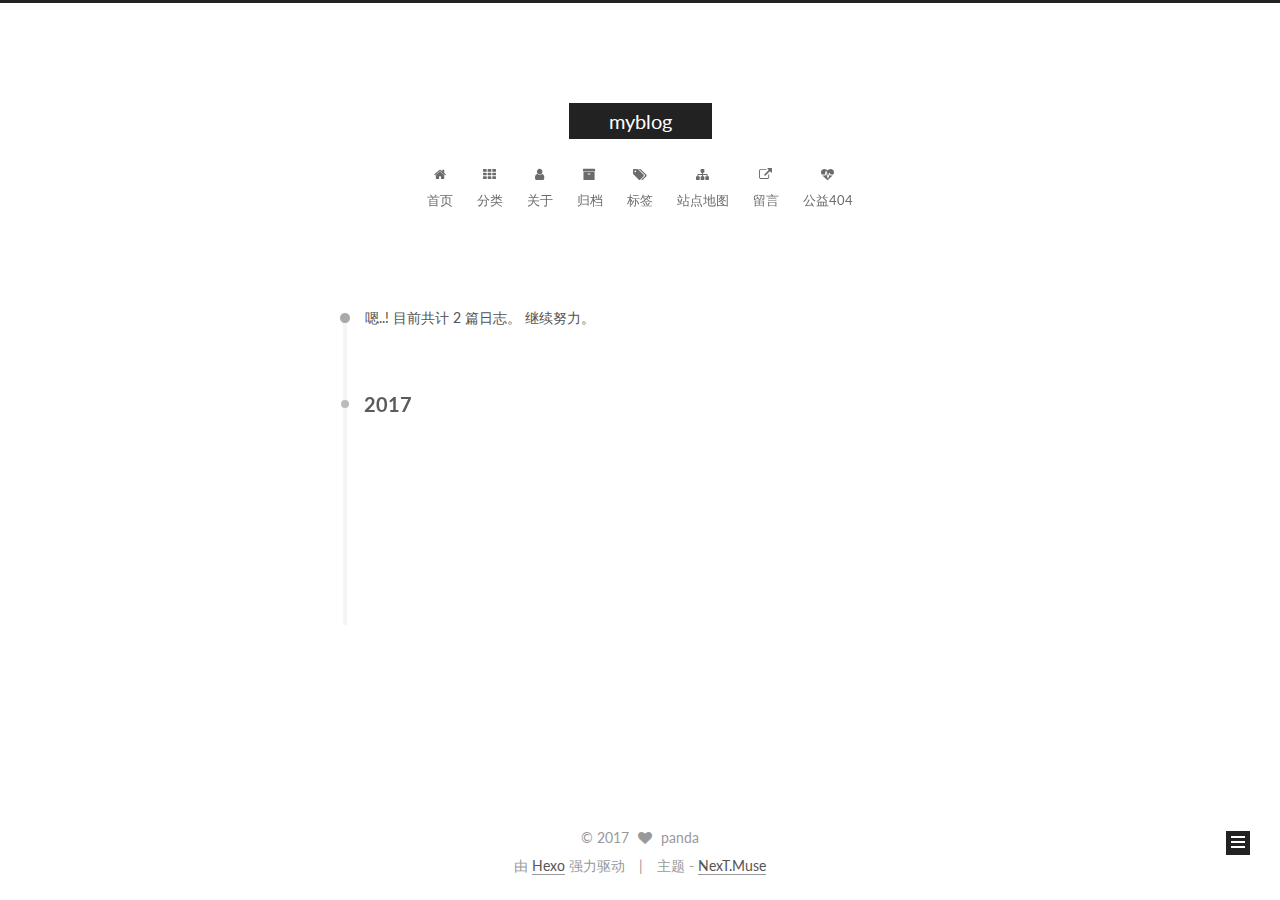
==== archives/index.html @ d26f146b "Site updated: 2017-06-07 15:33:23" ====
<!doctype html>



  


<html class="theme-next muse use-motion" lang="zh-Hans">
<head>
  <meta charset="UTF-8"/>
<meta http-equiv="X-UA-Compatible" content="IE=edge" />
<meta name="viewport" content="width=device-width, initial-scale=1, maximum-scale=1"/>









<meta http-equiv="Cache-Control" content="no-transform" />
<meta http-equiv="Cache-Control" content="no-siteapp" />















  
  
  <link href="/lib/fancybox/source/jquery.fancybox.css?v=2.1.5" rel="stylesheet" type="text/css" />




  
  
  
  

  
    
    
  

  

  

  

  

  
    
    
    <link href="//fonts.googleapis.com/css?family=Lato:300,300italic,400,400italic,700,700italic&subset=latin,latin-ext" rel="stylesheet" type="text/css">
  






<link href="/lib/font-awesome/css/font-awesome.min.css?v=4.6.2" rel="stylesheet" type="text/css" />

<link href="/css/main.css?v=5.1.1" rel="stylesheet" type="text/css" />


  <meta name="keywords" content="Hexo, NexT" />








  <link rel="shortcut icon" type="image/x-icon" href="/favicon.ico?v=5.1.1" />






<meta property="og:type" content="website">
<meta property="og:title" content="myblog">
<meta property="og:url" content="http://yoursite.com/archives/index.html">
<meta property="og:site_name" content="myblog">
<meta name="twitter:card" content="summary">
<meta name="twitter:title" content="myblog">



<script type="text/javascript" id="hexo.configurations">
  var NexT = window.NexT || {};
  var CONFIG = {
    root: '/',
    scheme: 'Muse',
    sidebar: {"position":"left","display":"post","offset":12,"offset_float":0,"b2t":false,"scrollpercent":false},
    fancybox: true,
    motion: true,
    duoshuo: {
      userId: '0',
      author: '博主'
    },
    algolia: {
      applicationID: '',
      apiKey: '',
      indexName: '',
      hits: {"per_page":10},
      labels: {"input_placeholder":"Search for Posts","hits_empty":"We didn't find any results for the search: ${query}","hits_stats":"${hits} results found in ${time} ms"}
    }
  };
</script>



  <link rel="canonical" href="http://yoursite.com/archives/"/>





  <title>归档 | myblog</title>
</head>

<body itemscope itemtype="http://schema.org/WebPage" lang="zh-Hans">

  















  
  
    
  

  <div class="container sidebar-position-left  page-archive  ">
    <div class="headband"></div>

    <header id="header" class="header" itemscope itemtype="http://schema.org/WPHeader">
      <div class="header-inner"><div class="site-brand-wrapper">
  <div class="site-meta ">
    

    <div class="custom-logo-site-title">
      <a href="/"  class="brand" rel="start">
        <span class="logo-line-before"><i></i></span>
        <span class="site-title">myblog</span>
        <span class="logo-line-after"><i></i></span>
      </a>
    </div>
      
        <p class="site-subtitle"></p>
      
  </div>

  <div class="site-nav-toggle">
    <button>
      <span class="btn-bar"></span>
      <span class="btn-bar"></span>
      <span class="btn-bar"></span>
    </button>
  </div>
</div>

<nav class="site-nav">
  

  
    <ul id="menu" class="menu">
      
        
        <li class="menu-item menu-item-home">
          <a href="/" rel="section">
            
              <i class="menu-item-icon fa fa-fw fa-home"></i> <br />
            
            首页
          </a>
        </li>
      
        
        <li class="menu-item menu-item-categories">
          <a href="/categories/" rel="section">
            
              <i class="menu-item-icon fa fa-fw fa-th"></i> <br />
            
            分类
          </a>
        </li>
      
        
        <li class="menu-item menu-item-about">
          <a href="/about/" rel="section">
            
              <i class="menu-item-icon fa fa-fw fa-user"></i> <br />
            
            关于
          </a>
        </li>
      
        
        <li class="menu-item menu-item-archives">
          <a href="/archives/" rel="section">
            
              <i class="menu-item-icon fa fa-fw fa-archive"></i> <br />
            
            归档
          </a>
        </li>
      
        
        <li class="menu-item menu-item-tags">
          <a href="/tags/" rel="section">
            
              <i class="menu-item-icon fa fa-fw fa-tags"></i> <br />
            
            标签
          </a>
        </li>
      
        
        <li class="menu-item menu-item-sitemap">
          <a href="/sitemap.xml" rel="section">
            
              <i class="menu-item-icon fa fa-fw fa-sitemap"></i> <br />
            
            站点地图
          </a>
        </li>
      
        
        <li class="menu-item menu-item-message">
          <a href="/message" rel="section">
            
              <i class="menu-item-icon fa fa-fw fa-external-link"></i> <br />
            
            留言
          </a>
        </li>
      
        
        <li class="menu-item menu-item-commonweal">
          <a href="/404.html" rel="section">
            
              <i class="menu-item-icon fa fa-fw fa-heartbeat"></i> <br />
            
            公益404
          </a>
        </li>
      

      
    </ul>
  

  
</nav>



 </div>
    </header>

    <main id="main" class="main">
      <div class="main-inner">
        <div class="content-wrap">
          <div id="content" class="content">
            

  <section id="posts" class="posts-collapse">
    <span class="archive-move-on"></span>

    <span class="archive-page-counter">
      
      
      
        
      
      嗯..! 目前共计 2 篇日志。 继续努力。
    </span>

    

      
      
      

      
        
        <div class="collection-title">
          <h2 class="archive-year motion-element" id="archive-year-2017">2017</h2>
        </div>
      
      

      

  <article class="post post-type-normal" itemscope itemtype="http://schema.org/Article">
    <header class="post-header">

      <h2 class="post-title">
        
            <a class="post-title-link" href="/2017/06/07/my-first/" itemprop="url">
              
                <span itemprop="name">my first</span>
              
            </a>
        
      </h2>

      <div class="post-meta">
        <time class="post-time" itemprop="dateCreated"
              datetime="2017-06-07T13:43:27+08:00"
              content="2017-06-07" >
          06-07
        </time>
      </div>

    </header>
  </article>



    

      
      
      

      
      

      

  <article class="post post-type-normal" itemscope itemtype="http://schema.org/Article">
    <header class="post-header">

      <h2 class="post-title">
        
            <a class="post-title-link" href="/2017/06/07/hello-world/" itemprop="url">
              
                <span itemprop="name">Hello World</span>
              
            </a>
        
      </h2>

      <div class="post-meta">
        <time class="post-time" itemprop="dateCreated"
              datetime="2017-06-07T11:13:51+08:00"
              content="2017-06-07" >
          06-07
        </time>
      </div>

    </header>
  </article>



    

  </section>

  



          </div>
          


          

        </div>
        
          
  
  <div class="sidebar-toggle">
    <div class="sidebar-toggle-line-wrap">
      <span class="sidebar-toggle-line sidebar-toggle-line-first"></span>
      <span class="sidebar-toggle-line sidebar-toggle-line-middle"></span>
      <span class="sidebar-toggle-line sidebar-toggle-line-last"></span>
    </div>
  </div>

  <aside id="sidebar" class="sidebar">
    <div class="sidebar-inner">

      

      

      <section class="site-overview sidebar-panel sidebar-panel-active">
        <div class="site-author motion-element" itemprop="author" itemscope itemtype="http://schema.org/Person">
          <img class="site-author-image" itemprop="image"
               src="/images/24774436.jpg"
               alt="panda" />
          <p class="site-author-name" itemprop="name">panda</p>
           
              <p class="site-description motion-element" itemprop="description"></p>
          
        </div>
        <nav class="site-state motion-element">

          
            <div class="site-state-item site-state-posts">
              <a href="/archives/">
                <span class="site-state-item-count">2</span>
                <span class="site-state-item-name">日志</span>
              </a>
            </div>
          

          
            
            
            <div class="site-state-item site-state-categories">
              <a href="/categories/index.html">
                <span class="site-state-item-count">1</span>
                <span class="site-state-item-name">分类</span>
              </a>
            </div>
          

          
            
            
            <div class="site-state-item site-state-tags">
              <a href="/tags/index.html">
                <span class="site-state-item-count">3</span>
                <span class="site-state-item-name">标签</span>
              </a>
            </div>
          

        </nav>

        

        <div class="links-of-author motion-element">
          
            
              <span class="links-of-author-item">
                <a href="https://github.com/p354139076" target="_blank" title="GitHub">
                  
                    <i class="fa fa-fw fa-github"></i>
                  
                  GitHub
                </a>
              </span>
            
          
        </div>

        
        

        
        
          <div class="links-of-blogroll motion-element links-of-blogroll-inline">
            <div class="links-of-blogroll-title">
              <i class="fa  fa-fw fa-globe"></i>
              友情链接
            </div>
            <ul class="links-of-blogroll-list">
              
                <li class="links-of-blogroll-item">
                  <a href="https://www.baidu.com/" title="baidu" target="_blank">baidu</a>
                </li>
              
            </ul>
          </div>
        

        


      </section>

      

      

    </div>
  </aside>


        
      </div>
    </main>

    <footer id="footer" class="footer">
      <div class="footer-inner">
        <div class="copyright" >
  
  &copy; 
  <span itemprop="copyrightYear">2017</span>
  <span class="with-love">
    <i class="fa fa-heart"></i>
  </span>
  <span class="author" itemprop="copyrightHolder">panda</span>
</div>


<div class="powered-by">
  由 <a class="theme-link" href="https://hexo.io">Hexo</a> 强力驱动
</div>

<div class="theme-info">
  主题 -
  <a class="theme-link" href="https://github.com/iissnan/hexo-theme-next">
    NexT.Muse
  </a>
</div>


        

        
      </div>
    </footer>

    
      <div class="back-to-top">
        <i class="fa fa-arrow-up"></i>
        
      </div>
    

  </div>

  

<script type="text/javascript">
  if (Object.prototype.toString.call(window.Promise) !== '[object Function]') {
    window.Promise = null;
  }
</script>









  












  
  <script type="text/javascript" src="/lib/jquery/index.js?v=2.1.3"></script>

  
  <script type="text/javascript" src="/lib/fastclick/lib/fastclick.min.js?v=1.0.6"></script>

  
  <script type="text/javascript" src="/lib/jquery_lazyload/jquery.lazyload.js?v=1.9.7"></script>

  
  <script type="text/javascript" src="/lib/velocity/velocity.min.js?v=1.2.1"></script>

  
  <script type="text/javascript" src="/lib/velocity/velocity.ui.min.js?v=1.2.1"></script>

  
  <script type="text/javascript" src="/lib/fancybox/source/jquery.fancybox.pack.js?v=2.1.5"></script>


  


  <script type="text/javascript" src="/js/src/utils.js?v=5.1.1"></script>

  <script type="text/javascript" src="/js/src/motion.js?v=5.1.1"></script>



  
  

  
  
    <script type="text/javascript" id="motion.page.archive">
      $('.archive-year').velocity('transition.slideLeftIn');
    </script>
  


  


  <script type="text/javascript" src="/js/src/bootstrap.js?v=5.1.1"></script>



  


  




	





  





  





  






  





  

  

  

  

  

  

</body>
</html>
---- css/main.css ----
/* normalize.css v3.0.2 | MIT License | git.io/normalize */
html {
  font-family: sans-serif; /* 1 */
  -ms-text-size-adjust: 100%; /* 2 */
  -webkit-text-size-adjust: 100%; /* 2 */
}
body {
  margin: 0;
}
article,
aside,
details,
figcaption,
figure,
footer,
header,
hgroup,
main,
menu,
nav,
section,
summary {
  display: block;
}
audio,
canvas,
progress,
video {
  display: inline-block; /* 1 */
  vertical-align: baseline; /* 2 */
}
audio:not([controls]) {
  display: none;
  height: 0;
}
[hidden],
template {
  display: none;
}
a {
  background-color: transparent;
}
a:active,
a:hover {
  outline: 0;
}
abbr[title] {
  border-bottom: 1px dotted;
}
b,
strong {
  font-weight: bold;
}
dfn {
  font-style: italic;
}
h1 {
  font-size: 2em;
  margin: 0.67em 0;
}
mark {
  background: #ff0;
  color: #000;
}
small {
  font-size: 80%;
}
sub,
sup {
  font-size: 75%;
  line-height: 0;
  position: relative;
  vertical-align: baseline;
}
sup {
  top: -0.5em;
}
sub {
  bottom: -0.25em;
}
img {
  border: 0;
}
svg:not(:root) {
  overflow: hidden;
}
figure {
  margin: 1em 40px;
}
hr {
  -moz-box-sizing: content-box;
  box-sizing: content-box;
  height: 0;
}
pre {
  overflow: auto;
}
code,
kbd,
pre,
samp {
  font-family: monospace, monospace;
  font-size: 1em;
}
button,
input,
optgroup,
select,
textarea {
  color: inherit; /* 1 */
  font: inherit; /* 2 */
  margin: 0; /* 3 */
}
button {
  overflow: visible;
}
button,
select {
  text-transform: none;
}
button,
html input[type="button"],
input[type="reset"],
input[type="submit"] {
  -webkit-appearance: button; /* 2 */
  cursor: pointer; /* 3 */
}
button[disabled],
html input[disabled] {
  cursor: default;
}
button::-moz-focus-inner,
input::-moz-focus-inner {
  border: 0;
  padding: 0;
}
input {
  line-height: normal;
}
input[type="checkbox"],
input[type="radio"] {
  box-sizing: border-box; /* 1 */
  padding: 0; /* 2 */
}
input[type="number"]::-webkit-inner-spin-button,
input[type="number"]::-webkit-outer-spin-button {
  height: auto;
}
input[type="search"] {
  -webkit-appearance: textfield; /* 1 */
  -moz-box-sizing: content-box;
  -webkit-box-sizing: content-box; /* 2 */
  box-sizing: content-box;
}
input[type="search"]::-webkit-search-cancel-button,
input[type="search"]::-webkit-search-decoration {
  -webkit-appearance: none;
}
fieldset {
  border: 1px solid #c0c0c0;
  margin: 0 2px;
  padding: 0.35em 0.625em 0.75em;
}
legend {
  border: 0; /* 1 */
  padding: 0; /* 2 */
}
textarea {
  overflow: auto;
}
optgroup {
  font-weight: bold;
}
table {
  border-collapse: collapse;
  border-spacing: 0;
}
td,
th {
  padding: 0;
}
::selection {
  background: #262a30;
  color: #fff;
}
body {
  position: relative;
  font-family: 'Lato', "PingFang SC", "Microsoft YaHei", sans-serif;
  font-size: 14px;
  line-height: 2;
  color: #555;
  background: #fff;
}
@media (max-width: 767px) {
  body {
    padding-right: 0 !important;
  }
}
@media (min-width: 768px) and (max-width: 991px) {
  body {
    padding-right: 0 !important;
  }
}
@media (min-width: 1600px) {
  body {
    font-size: 16px;
  }
}
h1,
h2,
h3,
h4,
h5,
h6 {
  margin: 0;
  padding: 0;
  font-weight: bold;
  line-height: 1.5;
  font-family: 'Lato', "PingFang SC", "Microsoft YaHei", sans-serif;
}
h2,
h3,
h4,
h5,
h6 {
  margin: 20px 0 15px;
}
h1 {
  font-size: 22px;
}
@media (max-width: 767px) {
  h1 {
    font-size: 18px;
  }
}
h2 {
  font-size: 20px;
}
@media (max-width: 767px) {
  h2 {
    font-size: 16px;
  }
}
h3 {
  font-size: 18px;
}
@media (max-width: 767px) {
  h3 {
    font-size: 14px;
  }
}
h4 {
  font-size: 16px;
}
@media (max-width: 767px) {
  h4 {
    font-size: 12px;
  }
}
h5 {
  font-size: 14px;
}
@media (max-width: 767px) {
  h5 {
    font-size: 10px;
  }
}
h6 {
  font-size: 12px;
}
@media (max-width: 767px) {
  h6 {
    font-size: 8px;
  }
}
p {
  margin: 0 0 25px 0;
}
a {
  color: #555;
  text-decoration: none;
  border-bottom: 1px solid #999;
  word-wrap: break-word;
}
a:hover {
  color: #222;
  border-bottom-color: #222;
}
blockquote {
  margin: 0;
  padding: 0;
}
img {
  display: block;
  margin: auto;
  max-width: 100%;
  height: auto;
}
hr {
  margin: 40px 0;
  height: 3px;
  border: none;
  background-color: #ddd;
  background-image: repeating-linear-gradient(-45deg, #fff, #fff 4px, transparent 4px, transparent 8px);
}
blockquote {
  padding: 0 15px;
  color: #666;
  border-left: 4px solid #ddd;
}
blockquote cite::before {
  content: "-";
  padding: 0 5px;
}
dt {
  font-weight: 700;
}
dd {
  margin: 0;
  padding: 0;
}
.text-left {
  text-align: left;
}
.text-center {
  text-align: center;
}
.text-right {
  text-align: right;
}
.text-justify {
  text-align: justify;
}
.text-nowrap {
  white-space: nowrap;
}
.text-lowercase {
  text-transform: lowercase;
}
.text-uppercase {
  text-transform: uppercase;
}
.text-capitalize {
  text-transform: capitalize;
}
.center-block {
  display: block;
  margin-left: auto;
  margin-right: auto;
}
.clearfix:before,
.clearfix:after {
  content: " ";
  display: table;
}
.clearfix:after {
  clear: both;
}
.pullquote {
  width: 45%;
}
.pullquote.left {
  float: left;
  margin-left: 5px;
  margin-right: 10px;
}
.pullquote.right {
  float: right;
  margin-left: 10px;
  margin-right: 5px;
}
.affix.affix.affix {
  position: fixed;
}
.translation {
  margin-top: -20px;
  font-size: 14px;
  color: #999;
}
.scrollbar-measure {
  width: 100px;
  height: 100px;
  overflow: scroll;
  position: absolute;
  top: -9999px;
}
.use-motion .motion-element {
  opacity: 0;
}
table {
  margin: 20px 0;
  width: 100%;
  border-collapse: collapse;
  border-spacing: 0;
  border: 1px solid #ddd;
  font-size: 14px;
  table-layout: fixed;
  word-wrap: break-all;
}
table>tbody>tr:nth-of-type(odd) {
  background-color: #f9f9f9;
}
table>tbody>tr:hover {
  background-color: #f5f5f5;
}
caption,
th,
td {
  padding: 8px;
  text-align: left;
  vertical-align: middle;
  font-weight: normal;
}
th,
td {
  border-bottom: 3px solid #ddd;
  border-right: 1px solid #eee;
}
th {
  padding-bottom: 10px;
  font-weight: 700;
}
td {
  border-bottom-width: 1px;
}
html,
body {
  height: 100%;
}
.container {
  position: relative;
  min-height: 100%;
}
.header-inner {
  margin: 0 auto;
  padding: 100px 0 70px;
  width: 700px;
}
@media (min-width: 1600px) {
  .container .header-inner {
    width: 900px;
  }
}
.main {
  padding-bottom: 150px;
}
.main-inner {
  margin: 0 auto;
  width: 700px;
}
@media (min-width: 1600px) {
  .container .main-inner {
    width: 900px;
  }
}
.footer {
  position: absolute;
  left: 0;
  bottom: 0;
  width: 100%;
  min-height: 50px;
}
.footer-inner {
  box-sizing: border-box;
  margin: 20px auto;
  width: 700px;
}
@media (min-width: 1600px) {
  .container .footer-inner {
    width: 900px;
  }
}
pre,
.highlight {
  overflow: auto;
  margin: 20px 0;
  padding: 0;
  font-size: 13px;
  color: #4d4d4c;
  background: #f7f7f7;
  line-height: 1.6;
}
pre,
code {
  font-family: consolas, Menlo, "PingFang SC", "Microsoft YaHei", monospace;
}
code {
  padding: 2px 4px;
  word-wrap: break-word;
  color: #555;
  background: #eee;
  border-radius: 3px;
  font-size: 13px;
}
pre code {
  padding: 0;
  color: #4d4d4c;
  background: none;
  text-shadow: none;
}
.highlight {
  border-radius: 1px;
}
.highlight pre {
  border: none;
  margin: 0;
  padding: 10px 0;
}
.highlight table {
  margin: 0;
  width: auto;
  border: none;
}
.highlight td {
  border: none;
  padding: 0;
}
.highlight figcaption {
  font-size: 1em;
  color: #4d4d4c;
  line-height: 1em;
  margin-bottom: 1em;
}
.highlight figcaption:before,
.highlight figcaption:after {
  content: " ";
  display: table;
}
.highlight figcaption:after {
  clear: both;
}
.highlight figcaption a {
  float: right;
  color: #4d4d4c;
}
.highlight figcaption a:hover {
  border-bottom-color: #4d4d4c;
}
.highlight .gutter pre {
  padding-left: 10px;
  padding-right: 10px;
  color: #869194;
  text-align: right;
  background-color: #eff2f3;
}
.highlight .code pre {
  width: 100%;
  padding-left: 10px;
  padding-right: 10px;
  background-color: #f7f7f7;
}
.highlight .line {
  height: 20px;
}
.gutter {
  -webkit-user-select: none;
  -moz-user-select: none;
  -ms-user-select: none;
  user-select: none;
}
.gist table {
  width: auto;
}
.gist table td {
  border: none;
}
pre .deletion {
  background: #fdd;
}
pre .addition {
  background: #dfd;
}
pre .meta {
  color: #8959a8;
}
pre .comment {
  color: #8e908c;
}
pre .variable,
pre .attribute,
pre .tag,
pre .regexp,
pre .ruby .constant,
pre .xml .tag .title,
pre .xml .pi,
pre .xml .doctype,
pre .html .doctype,
pre .css .id,
pre .css .class,
pre .css .pseudo {
  color: #c82829;
}
pre .number,
pre .preprocessor,
pre .built_in,
pre .literal,
pre .params,
pre .constant,
pre .command {
  color: #f5871f;
}
pre .ruby .class .title,
pre .css .rules .attribute,
pre .string,
pre .value,
pre .inheritance,
pre .header,
pre .ruby .symbol,
pre .xml .cdata,
pre .special,
pre .number,
pre .formula {
  color: #718c00;
}
pre .title,
pre .css .hexcolor {
  color: #3e999f;
}
pre .function,
pre .python .decorator,
pre .python .title,
pre .ruby .function .title,
pre .ruby .title .keyword,
pre .perl .sub,
pre .javascript .title,
pre .coffeescript .title {
  color: #4271ae;
}
pre .keyword,
pre .javascript .function {
  color: #8959a8;
}
.full-image.full-image.full-image {
  border: none;
  max-width: 100%;
  width: auto;
  margin: 20px auto;
}
@media (min-width: 992px) {
  .full-image.full-image.full-image {
    max-width: none;
    width: 110%;
    margin: 25px -5%;
  }
}
.blockquote-center,
.page-home .post-type-quote blockquote,
.page-post-detail .post-type-quote blockquote {
  position: relative;
  margin: 40px 0;
  padding: 0;
  border-left: none;
  text-align: center;
}
.blockquote-center::before,
.page-home .post-type-quote blockquote::before,
.page-post-detail .post-type-quote blockquote::before,
.blockquote-center::after,
.page-home .post-type-quote blockquote::after,
.page-post-detail .post-type-quote blockquote::after {
  position: absolute;
  content: ' ';
  display: block;
  width: 100%;
  height: 24px;
  opacity: 0.2;
  background-repeat: no-repeat;
  background-position: 0 -6px;
  background-size: 22px 22px;
}
.blockquote-center::before,
.page-home .post-type-quote blockquote::before,
.page-post-detail .post-type-quote blockquote::before {
  top: -20px;
  background-image: url("../images/quote-l.svg");
  border-top: 1px solid #ccc;
}
.blockquote-center::after,
.page-home .post-type-quote blockquote::after,
.page-post-detail .post-type-quote blockquote::after {
  bottom: -20px;
  background-image: url("../images/quote-r.svg");
  border-bottom: 1px solid #ccc;
  background-position: 100% 8px;
}
.blockquote-center p,
.page-home .post-type-quote blockquote p,
.page-post-detail .post-type-quote blockquote p,
.blockquote-center div,
.page-home .post-type-quote blockquote div,
.page-post-detail .post-type-quote blockquote div {
  text-align: center;
}
.post .post-body .group-picture img {
  box-sizing: border-box;
  padding: 0 3px;
  border: none;
}
.post .group-picture-row {
  overflow: hidden;
  margin-top: 6px;
}
.post .group-picture-row:first-child {
  margin-top: 0;
}
.post .group-picture-column {
  float: left;
}
.page-post-detail .post-body .group-picture-column {
  float: none;
  margin-top: 10px;
  width: auto !important;
}
.page-post-detail .post-body .group-picture-column img {
  margin: 0 auto;
}
.page-archive .group-picture-container {
  overflow: hidden;
}
.page-archive .group-picture-row {
  float: left;
}
.page-archive .group-picture-row:first-child {
  margin-top: 6px;
}
.page-archive .group-picture-column {
  max-width: 150px;
  max-height: 150px;
}
.note {
  padding: 20px;
  margin: 20px 0;
  border: 1px solid #eee;
  border-left-width: 5px;
  border-radius: 3px;
}
.note h2,
.note h3,
.note h4,
.note h5,
.note h6 {
  margin-top: 0;
  margin-bottom: 5px;
  padding-top: 0 !important;
}
.note p:last-child {
  margin-bottom: 0;
}
.note code {
  border-radius: 3px;
}
.note+.note {
  margin-top: -5px;
}
.default {
  border-left-color: #777;
}
.default h2,
.default h3,
.default h4,
.default h5,
.default h6 {
  color: #777;
}
.primary {
  border-left-color: #428bca;
}
.primary h2,
.primary h3,
.primary h4,
.primary h5,
.primary h6 {
  color: #428bca;
}
.success {
  border-left-color: #5cb85c;
}
.success h2,
.success h3,
.success h4,
.success h5,
.success h6 {
  color: #5cb85c;
}
.danger {
  border-left-color: #d9534f;
}
.danger h2,
.danger h3,
.danger h4,
.danger h5,
.danger h6 {
  color: #d9534f;
}
.warning {
  border-left-color: #f0ad4e;
}
.warning h2,
.warning h3,
.warning h4,
.warning h5,
.warning h6 {
  color: #f0ad4e;
}
.info {
  border-left-color: #5bc0de;
}
.info h2,
.info h3,
.info h4,
.info h5,
.info h6 {
  color: #5bc0de;
}
.btn {
  display: inline-block;
  padding: 0 20px;
  font-size: 14px;
  color: #fff;
  background: #222;
  border: 2px solid #222;
  text-decoration: none;
  border-radius: 0;
  transition-property: background-color;
  transition-duration: 0.2s;
  transition-timing-function: ease-in-out;
  transition-delay: 0s;
}
.btn:hover,
.post-button .btn:hover {
  border-color: #222;
  color: #222;
  background: #fff;
}
.btn-bar {
  display: block;
  width: 22px;
  height: 2px;
  background: #555;
  border-radius: 1px;
}
.btn-bar+.btn-bar {
  margin-top: 4px;
}
.pagination {
  margin: 120px 0 40px;
  text-align: center;
  border-top: 1px solid #eee;
}
.page-number-basic,
.pagination .prev,
.pagination .next,
.pagination .page-number,
.pagination .space {
  display: inline-block;
  position: relative;
  top: -1px;
  margin: 0 10px;
  padding: 0 10px;
  line-height: 30px;
}
@media (max-width: 767px) {
  .page-number-basic,
  .pagination .prev,
  .pagination .next,
  .pagination .page-number,
  .pagination .space {
    margin: 0 5px;
  }
}
.pagination .prev,
.pagination .next,
.pagination .page-number {
  border-bottom: 0;
  border-top: 1px solid #eee;
  transition-property: border-color;
  transition-duration: 0.2s;
  transition-timing-function: ease-in-out;
  transition-delay: 0s;
}
.pagination .prev:hover,
.pagination .next:hover,
.pagination .page-number:hover {
  border-top-color: #222;
}
.pagination .space {
  padding: 0;
  margin: 0;
}
.pagination .prev {
  margin-left: 0;
}
.pagination .next {
  margin-right: 0;
}
.pagination .page-number.current {
  color: #fff;
  background: #ccc;
  border-top-color: #ccc;
}
@media (max-width: 767px) {
  .pagination {
    border-top: none;
  }
  .pagination .prev,
  .pagination .next,
  .pagination .page-number {
    margin-bottom: 10px;
    border-top: 0;
    border-bottom: 1px solid #eee;
  }
  .pagination .prev:hover,
  .pagination .next:hover,
  .pagination .page-number:hover {
    border-bottom-color: #222;
  }
}
.comments {
  margin: 60px 20px 0;
}
.tag-cloud {
  text-align: center;
}
.tag-cloud a {
  display: inline-block;
  margin: 10px;
}
.back-to-top {
  box-sizing: border-box;
  position: fixed;
  bottom: -100px;
  right: 30px;
  z-index: 1050;
  padding: 0 6px;
  width: 24px;
  background: #222;
  font-size: 12px;
  opacity: 1;
  color: #fff;
  cursor: pointer;
  text-align: center;
  -webkit-transform: translateZ(0);
  transition-property: bottom;
  transition-duration: 0.2s;
  transition-timing-function: ease-in-out;
  transition-delay: 0s;
}
@media (max-width: 767px) {
  .back-to-top {
    display: none;
  }
}
@media (min-width: 768px) and (max-width: 991px) {
  .back-to-top {
    display: none;
  }
}
.back-to-top.back-to-top-on {
  bottom: 19px;
}
.header {
  background: transparent;
}
.header-inner {
  position: relative;
}
.headband {
  height: 3px;
  background: #222;
}
.site-meta {
  margin: 0;
  text-align: center;
}
@media (max-width: 767px) {
  .site-meta {
    text-align: center;
  }
}
.brand {
  position: relative;
  display: inline-block;
  padding: 0 40px;
  color: #fff;
  background: #222;
  border-bottom: none;
}
.brand:hover {
  color: #fff;
}
.logo {
  display: inline-block;
  margin-right: 5px;
  line-height: 36px;
  vertical-align: top;
}
.site-title {
  display: inline-block;
  vertical-align: top;
  line-height: 36px;
  font-size: 20px;
  font-weight: normal;
  font-family: 'Lato', "PingFang SC", "Microsoft YaHei", sans-serif;
}
.site-subtitle {
  margin-top: 10px;
  font-size: 13px;
  color: #999;
}
.use-motion .brand {
  opacity: 0;
}
.use-motion .logo,
.use-motion .site-title,
.use-motion .site-subtitle {
  opacity: 0;
  position: relative;
  top: -10px;
}
.site-nav-toggle {
  display: none;
  position: absolute;
  top: 10px;
  left: 10px;
}
@media (max-width: 767px) {
  .site-nav-toggle {
    display: block;
  }
}
.site-nav-toggle button {
  margin-top: 2px;
  padding: 9px 10px;
  background: transparent;
  border: none;
}
@media (max-width: 767px) {
  .site-nav {
    display: none;
    margin: 0 -10px;
    padding: 0 10px;
    clear: both;
    border-top: 1px solid #ddd;
  }
}
@media (min-width: 768px) and (max-width: 991px) {
  .site-nav {
    display: block !important;
  }
}
@media (min-width: 992px) {
  .site-nav {
    display: block !important;
  }
}
.menu {
  margin-top: 20px;
  padding-left: 0;
  text-align: center;
}
.menu .menu-item {
  display: inline-block;
  margin: 0 10px;
  list-style: none;
}
@media screen and (max-width: 767px) {
  .menu .menu-item {
    margin-top: 10px;
  }
}
.menu .menu-item a {
  display: block;
  font-size: 13px;
  line-height: inherit;
  border-bottom: 1px solid transparent;
  transition-property: border-color;
  transition-duration: 0.2s;
  transition-timing-function: ease-in-out;
  transition-delay: 0s;
}
.menu .menu-item a:hover {
  border-bottom-color: #222;
}
.menu .menu-item .fa {
  margin-right: 5px;
}
.use-motion .menu-item {
  opacity: 0;
}
.post-body {
  font-family: 'Lato', "PingFang SC", "Microsoft YaHei", sans-serif;
}
@media (max-width: 767px) {
  .post-body {
    word-break: break-word;
  }
}
.post-body .fancybox img {
  display: block !important;
  margin: 0 auto;
  cursor: pointer;
  cursor: zoom-in;
  cursor: -webkit-zoom-in;
}
.post-body .image-caption,
.post-body .figure .caption {
  margin: 10px auto 15px;
  text-align: center;
  font-size: 14px;
  color: #999;
  font-weight: bold;
  line-height: 1;
}
.post-sticky-flag {
  display: inline-block;
  font-size: 16px;
  -ms-transform: rotate(30deg);
  -webkit-transform: rotate(30deg);
  -moz-transform: rotate(30deg);
  -ms-transform: rotate(30deg);
  -o-transform: rotate(30deg);
  transform: rotate(30deg);
}
.posts-expand {
  padding-top: 40px;
}
@media (max-width: 767px) {
  .posts-expand {
    margin: 0 20px;
  }
  .post-body pre {
    padding: 10px;
  }
  .post-body pre .gutter pre {
    padding-right: 10px;
  }
  .post-body .highlight {
    margin-left: 0px;
    margin-right: 0px;
    padding: 0;
  }
  .post-body .highlight .gutter pre {
    padding-right: 10px;
  }
}
@media (min-width: 992px) {
  .posts-expand .post-body {
    text-align: justify;
  }
}
.posts-expand .post-body h2,
.posts-expand .post-body h3,
.posts-expand .post-body h4,
.posts-expand .post-body h5,
.posts-expand .post-body h6 {
  padding-top: 10px;
}
.posts-expand .post-body h2 .header-anchor,
.posts-expand .post-body h3 .header-anchor,
.posts-expand .post-body h4 .header-anchor,
.posts-expand .post-body h5 .header-anchor,
.posts-expand .post-body h6 .header-anchor {
  float: right;
  margin-left: 10px;
  color: #ccc;
  border-bottom-style: none;
  visibility: hidden;
}
.posts-expand .post-body h2 .header-anchor:hover,
.posts-expand .post-body h3 .header-anchor:hover,
.posts-expand .post-body h4 .header-anchor:hover,
.posts-expand .post-body h5 .header-anchor:hover,
.posts-expand .post-body h6 .header-anchor:hover {
  color: inherit;
}
.posts-expand .post-body h2:hover .header-anchor,
.posts-expand .post-body h3:hover .header-anchor,
.posts-expand .post-body h4:hover .header-anchor,
.posts-expand .post-body h5:hover .header-anchor,
.posts-expand .post-body h6:hover .header-anchor {
  visibility: visible;
}
.posts-expand .post-body ul li {
  list-style: circle;
}
.posts-expand .post-body img {
  box-sizing: border-box;
  margin: auto;
  padding: 3px;
  border: 1px solid #ddd;
}
.posts-expand .fancybox img {
  margin: 0 auto;
}
@media (max-width: 767px) {
  .posts-collapse {
    margin: 0 20px;
  }
  .posts-collapse .post-title,
  .posts-collapse .post-meta {
    display: block;
    width: auto;
    text-align: left;
  }
}
.posts-collapse {
  position: relative;
  z-index: 1010;
  margin-left: 55px;
}
.posts-collapse::after {
  content: " ";
  position: absolute;
  top: 20px;
  left: 0;
  margin-left: -2px;
  width: 4px;
  height: 100%;
  background: #f5f5f5;
  z-index: -1;
}
@media (max-width: 767px) {
  .posts-collapse {
    margin: 0 20px;
  }
}
.posts-collapse .collection-title {
  position: relative;
  margin: 60px 0;
}
.posts-collapse .collection-title h1,
.posts-collapse .collection-title h2 {
  margin-left: 20px;
}
.posts-collapse .collection-title small {
  color: #bbb;
  margin-left: 5px;
}
.posts-collapse .collection-title::before {
  content: " ";
  position: absolute;
  left: 0;
  top: 50%;
  margin-left: -4px;
  margin-top: -4px;
  width: 8px;
  height: 8px;
  background: #bbb;
  border-radius: 50%;
}
.posts-collapse .post {
  margin: 30px 0;
}
.posts-collapse .post-header {
  position: relative;
  transition-duration: 0.2s;
  transition-timing-function: ease-in-out;
  transition-delay: 0s;
  transition-property: border;
  border-bottom: 1px dashed #ccc;
}
.posts-collapse .post-header::before {
  content: " ";
  position: absolute;
  left: 0;
  top: 12px;
  width: 6px;
  height: 6px;
  margin-left: -4px;
  background: #bbb;
  border-radius: 50%;
  border: 1px solid #fff;
  transition-duration: 0.2s;
  transition-timing-function: ease-in-out;
  transition-delay: 0s;
  transition-property: background;
}
.posts-collapse .post-header:hover {
  border-bottom-color: #666;
}
.posts-collapse .post-header:hover::before {
  background: #222;
}
.posts-collapse .post-meta {
  position: absolute;
  font-size: 12px;
  left: 20px;
  top: 5px;
}
.posts-collapse .post-comments-count {
  display: none;
}
.posts-collapse .post-title {
  margin-left: 60px;
  font-size: 16px;
  font-weight: normal;
  line-height: inherit;
}
.posts-collapse .post-title::after {
  margin-left: 3px;
  opacity: 0.6;
}
.posts-collapse .post-title a {
  color: #666;
  border-bottom: none;
}
.page-home .post-type-quote .post-header,
.page-post-detail .post-type-quote .post-header,
.page-home .post-type-quote .post-tags,
.page-post-detail .post-type-quote .post-tags {
  display: none;
}
.posts-expand .post-title {
  font-size: 26px;
  text-align: center;
  word-break: break-word;
  font-weight: 400;
}
@media (max-width: 767px) {
  .posts-expand .post-title {
    font-size: 22px;
  }
}
.posts-expand .post-title-link {
  display: inline-block;
  position: relative;
  color: #555;
  border-bottom: none;
  line-height: 1.2;
  vertical-align: top;
}
.posts-expand .post-title-link::before {
  content: "";
  position: absolute;
  width: 100%;
  height: 2px;
  bottom: 0;
  left: 0;
  background-color: #000;
  visibility: hidden;
  -webkit-transform: scaleX(0);
  -moz-transform: scaleX(0);
  -ms-transform: scaleX(0);
  -o-transform: scaleX(0);
  transform: scaleX(0);
  transition-duration: 0.2s;
  transition-timing-function: ease-in-out;
  transition-delay: 0s;
}
.posts-expand .post-title-link:hover::before {
  visibility: visible;
  -webkit-transform: scaleX(1);
  -moz-transform: scaleX(1);
  -ms-transform: scaleX(1);
  -o-transform: scaleX(1);
  transform: scaleX(1);
}
.posts-expand .post-title-link .fa {
  font-size: 16px;
}
.posts-expand .post-meta {
  margin: 3px 0 60px 0;
  color: #999;
  font-family: 'Lato', "PingFang SC", "Microsoft YaHei", sans-serif;
  font-size: 12px;
  text-align: center;
}
.posts-expand .post-meta .post-category-list {
  display: inline-block;
  margin: 0;
  padding: 3px;
}
.posts-expand .post-meta .post-category-list-link {
  color: #999;
}
.posts-expand .post-meta .post-description {
  font-size: 14px;
  margin-top: 2px;
}
.post-wordcount {
  display: inline-block;
}
.post-meta-divider {
  margin: 0 0.5em;
}
.post-meta-item-icon {
  margin-right: 3px;
}
@media (min-width: 768px) and (max-width: 991px) {
  .post-meta-item-icon {
    display: inline-block;
  }
}
@media (max-width: 767px) {
  .post-meta-item-icon {
    display: inline-block;
  }
}
@media (min-width: 768px) and (max-width: 991px) {
  .post-meta-item-text {
    display: none;
  }
}
@media (max-width: 767px) {
  .post-meta-item-text {
    display: none;
  }
}
@media (max-width: 767px) {
  .posts-expand .post-comments-count {
    display: none;
  }
}
.post-button {
  margin-top: 50px;
}
.post-button .btn {
  color: #fff;
  font-size: 14px;
  background: #222;
  border-radius: 0;
  line-height: 2;
  margin: 0 4px 8px 4px;
}
.post-button .fa-fw {
  width: 1.285714285714286em;
  text-align: left;
}
.posts-expand .post-tags {
  margin-top: 40px;
  text-align: center;
}
.posts-expand .post-tags a {
  display: inline-block;
  margin-right: 10px;
  font-size: 13px;
}
.post-nav {
  display: table;
  margin-top: 15px;
  width: 100%;
  border-top: 1px solid #eee;
}
.post-nav-divider {
  display: table-cell;
  width: 10%;
}
.post-nav-item {
  display: table-cell;
  padding: 10px 0 0 0;
  width: 45%;
  vertical-align: top;
}
.post-nav-item a {
  position: relative;
  display: block;
  line-height: 25px;
  font-size: 14px;
  color: #555;
  border-bottom: none;
}
.post-nav-item a:hover {
  color: #222;
  border-bottom: none;
}
.post-nav-item a:active {
  top: 2px;
}
.post-nav-item .fa {
  position: absolute;
  top: 8px;
  left: 0;
  font-size: 12px;
}
.post-nav-next a {
  padding-left: 15px;
}
.post-nav-prev {
  text-align: right;
}
.post-nav-prev a {
  padding-right: 15px;
}
.post-nav-prev .fa {
  right: 0;
  left: auto;
}
.posts-expand .post-eof {
  display: block;
  margin: 80px auto 60px;
  width: 8%;
  height: 1px;
  background: #ccc;
  text-align: center;
}
.post:last-child .post-eof.post-eof.post-eof {
  display: none;
}
.post-gallery {
  display: table;
  table-layout: fixed;
  width: 100%;
  border-collapse: separate;
}
.post-gallery-row {
  display: table-row;
}
.post-gallery .post-gallery-img {
  display: table-cell;
  text-align: center;
  vertical-align: middle;
  border: none;
}
.post-gallery .post-gallery-img img {
  max-width: 100%;
  max-height: 100%;
  border: none;
}
.fancybox-close,
.fancybox-close:hover {
  border: none;
}
.sidebar {
  position: fixed;
  right: 0;
  top: 0;
  bottom: 0;
  width: 0;
  z-index: 1040;
  box-shadow: inset 0 2px 6px #000;
  background: #222;
  -webkit-transform: translateZ(0);
}
.sidebar a {
  color: #999;
  border-bottom-color: #555;
}
.sidebar a:hover {
  color: #eee;
}
@media (min-width: 768px) and (max-width: 991px) {
  .sidebar {
    display: none !important;
  }
}
@media (max-width: 767px) {
  .sidebar {
    display: none !important;
  }
}
.sidebar-inner {
  position: relative;
  padding: 20px 10px;
  color: #999;
  text-align: center;
}
.sidebar-toggle {
  position: fixed;
  right: 30px;
  bottom: 45px;
  width: 14px;
  height: 14px;
  padding: 5px;
  background: #222;
  line-height: 0;
  z-index: 1050;
  cursor: pointer;
  -webkit-transform: translateZ(0);
}
@media (min-width: 768px) and (max-width: 991px) {
  .sidebar-toggle {
    display: none;
  }
}
@media (max-width: 767px) {
  .sidebar-toggle {
    display: none;
  }
}
.sidebar-toggle-line {
  position: relative;
  display: inline-block;
  vertical-align: top;
  height: 2px;
  width: 100%;
  background: #fff;
  margin-top: 3px;
}
.sidebar-toggle-line:first-child {
  margin-top: 0;
}
.site-author-image {
  display: block;
  margin: 0 auto;
  padding: 2px;
  max-width: 96px;
  height: auto;
  border: 2px solid #333;
}
.site-author-name {
  margin: 5px 0 0;
  text-align: center;
  color: #f5f5f5;
  font-weight: normal;
}
.site-description {
  margin-top: 5px;
  text-align: center;
  font-size: 14px;
  color: #999;
}
.site-state {
  overflow: hidden;
  line-height: 1.4;
  white-space: nowrap;
  text-align: center;
}
.site-state-item {
  display: inline-block;
  padding: 0 15px;
  border-left: 1px solid #333;
}
.site-state-item:first-child {
  border-left: none;
}
.site-state-item a {
  border-bottom: none;
}
.site-state-item-count {
  display: block;
  text-align: center;
  color: inherit;
  font-weight: 600;
  font-size: 18px;
}
.site-state-item-name {
  font-size: 13px;
  color: inherit;
}
.feed-link {
  margin-top: 20px;
}
.feed-link a {
  display: inline-block;
  padding: 0 15px;
  color: #fc6423;
  border: 1px solid #fc6423;
  border-radius: 4px;
}
.feed-link a i {
  color: #fc6423;
  font-size: 14px;
}
.feed-link a:hover {
  color: #fff;
  background: #fc6423;
}
.feed-link a:hover i {
  color: #fff;
}
.links-of-author {
  margin-top: 20px;
}
.links-of-author a {
  display: inline-block;
  vertical-align: middle;
  margin-right: 10px;
  margin-bottom: 10px;
  border-bottom-color: #555;
  font-size: 13px;
}
.links-of-author a:before {
  display: inline-block;
  vertical-align: middle;
  margin-right: 3px;
  content: " ";
  width: 4px;
  height: 4px;
  border-radius: 50%;
  background: #ff7dff;
}
.links-of-blogroll {
  font-size: 13px;
}
.links-of-blogroll-title {
  margin-top: 20px;
  font-size: 14px;
  font-weight: 600;
}
.links-of-blogroll-list {
  margin: 0;
  padding: 0;
  list-style: none;
}
.links-of-blogroll-item {
  padding: 2px 10px;
}
.sidebar-nav {
  margin: 0 0 20px;
  padding-left: 0;
}
.sidebar-nav li {
  display: inline-block;
  cursor: pointer;
  border-bottom: 1px solid transparent;
  font-size: 14px;
  color: #555;
}
.sidebar-nav li:hover {
  color: #f5f5f5;
}
.page-post-detail .sidebar-nav-toc {
  padding: 0 5px;
}
.page-post-detail .sidebar-nav-overview {
  margin-left: 10px;
}
.sidebar-nav .sidebar-nav-active {
  color: #87daff;
  border-bottom-color: #87daff;
}
.sidebar-nav .sidebar-nav-active:hover {
  color: #87daff;
}
.sidebar-panel {
  display: none;
}
.sidebar-panel-active {
  display: block;
}
.post-toc-empty {
  font-size: 14px;
  color: #666;
}
.post-toc-wrap {
  overflow: hidden;
}
.post-toc {
  overflow: auto;
}
.post-toc ol {
  margin: 0;
  padding: 0 2px 5px 10px;
  text-align: left;
  list-style: none;
  font-size: 14px;
}
.post-toc ol > ol {
  padding-left: 0;
}
.post-toc ol a {
  transition-duration: 0.2s;
  transition-timing-function: ease-in-out;
  transition-delay: 0s;
  transition-property: all;
  color: #999;
  border-bottom-color: #555;
}
.post-toc ol a:hover {
  color: #ccc;
  border-bottom-color: #ccc;
}
.post-toc .nav-item {
  overflow: hidden;
  text-overflow: ellipsis;
  white-space: nowrap;
  line-height: 1.8;
}
.post-toc .nav .nav-child {
  display: none;
}
.post-toc .nav .active > .nav-child {
  display: block;
}
.post-toc .nav .active-current > .nav-child {
  display: block;
}
.post-toc .nav .active-current > .nav-child > .nav-item {
  display: block;
}
.post-toc .nav .active > a {
  color: #87daff;
  border-bottom-color: #87daff;
}
.post-toc .nav .active-current > a {
  color: #87daff;
}
.post-toc .nav .active-current > a:hover {
  color: #87daff;
}
.footer {
  font-size: 14px;
  color: #999;
}
.footer img {
  border: none;
}
.footer-inner {
  text-align: center;
}
.with-love {
  display: inline-block;
  margin: 0 5px;
}
.powered-by,
.theme-info {
  display: inline-block;
}
.powered-by {
  margin-right: 10px;
}
.powered-by::after {
  content: "|";
  padding-left: 10px;
}
.cc-license {
  margin-top: 10px;
  text-align: center;
}
.cc-license .cc-opacity {
  opacity: 0.7;
  border-bottom: none;
}
.cc-license .cc-opacity:hover {
  opacity: 0.9;
}
.cc-license img {
  display: inline-block;
}
.theme-next #ds-thread #ds-reset {
  color: #555;
}
.theme-next #ds-thread #ds-reset .ds-replybox {
  margin-bottom: 30px;
}
.theme-next #ds-thread #ds-reset .ds-replybox .ds-avatar,
.theme-next #ds-reset .ds-avatar img {
  box-shadow: none;
}
.theme-next #ds-thread #ds-reset .ds-textarea-wrapper {
  border-color: #c7d4e1;
  background: none;
  border-top-right-radius: 3px;
  border-top-left-radius: 3px;
}
.theme-next #ds-thread #ds-reset .ds-textarea-wrapper textarea {
  height: 60px;
}
.theme-next #ds-reset .ds-rounded-top {
  border-radius: 0;
}
.theme-next #ds-thread #ds-reset .ds-post-toolbar {
  box-sizing: border-box;
  border: 1px solid #c7d4e1;
  background: #f6f8fa;
}
.theme-next #ds-thread #ds-reset .ds-post-options {
  height: 40px;
  border: none;
  background: none;
}
.theme-next #ds-thread #ds-reset .ds-toolbar-buttons {
  top: 11px;
}
.theme-next #ds-thread #ds-reset .ds-sync {
  top: 5px;
}
.theme-next #ds-thread #ds-reset .ds-post-button {
  top: 4px;
  right: 5px;
  width: 90px;
  height: 30px;
  border: 1px solid #c5ced7;
  border-radius: 3px;
  background-image: linear-gradient(#fbfbfc, #f5f7f9);
  color: #60676d;
}
.theme-next #ds-thread #ds-reset .ds-post-button:hover {
  background-position: 0 -30px;
  color: #60676d;
}
.theme-next #ds-thread #ds-reset .ds-comments-info {
  padding: 10px 0;
}
.theme-next #ds-thread #ds-reset .ds-sort {
  display: none;
}
.theme-next #ds-thread #ds-reset li.ds-tab a.ds-current {
  border: none;
  background: #f6f8fa;
  color: #60676d;
}
.theme-next #ds-thread #ds-reset li.ds-tab a.ds-current:hover {
  background-color: #e9f0f7;
  color: #60676d;
}
.theme-next #ds-thread #ds-reset li.ds-tab a {
  border-radius: 2px;
  padding: 5px;
}
.theme-next #ds-thread #ds-reset .ds-login-buttons p {
  color: #999;
  line-height: 36px;
}
.theme-next #ds-thread #ds-reset .ds-login-buttons .ds-service-list li {
  height: 28px;
}
.theme-next #ds-thread #ds-reset .ds-service-list a {
  background: none;
  padding: 5px;
  border: 1px solid;
  border-radius: 3px;
  text-align: center;
}
.theme-next #ds-thread #ds-reset .ds-service-list a:hover {
  color: #fff;
  background: #666;
}
.theme-next #ds-thread #ds-reset .ds-service-list .ds-weibo {
  color: #fc9b00;
  border-color: #fc9b00;
}
.theme-next #ds-thread #ds-reset .ds-service-list .ds-weibo:hover {
  background: #fc9b00;
}
.theme-next #ds-thread #ds-reset .ds-service-list .ds-qq {
  color: #60a3ec;
  border-color: #60a3ec;
}
.theme-next #ds-thread #ds-reset .ds-service-list .ds-qq:hover {
  background: #60a3ec;
}
.theme-next #ds-thread #ds-reset .ds-service-list .ds-renren {
  color: #2e7ac4;
  border-color: #2e7ac4;
}
.theme-next #ds-thread #ds-reset .ds-service-list .ds-renren:hover {
  background: #2e7ac4;
}
.theme-next #ds-thread #ds-reset .ds-service-list .ds-douban {
  color: #37994c;
  border-color: #37994c;
}
.theme-next #ds-thread #ds-reset .ds-service-list .ds-douban:hover {
  background: #37994c;
}
.theme-next #ds-thread #ds-reset .ds-service-list .ds-kaixin {
  color: #fef20d;
  border-color: #fef20d;
}
.theme-next #ds-thread #ds-reset .ds-service-list .ds-kaixin:hover {
  background: #fef20d;
}
.theme-next #ds-thread #ds-reset .ds-service-list .ds-netease {
  color: #f00;
  border-color: #f00;
}
.theme-next #ds-thread #ds-reset .ds-service-list .ds-netease:hover {
  background: #f00;
}
.theme-next #ds-thread #ds-reset .ds-service-list .ds-sohu {
  color: #ffcb05;
  border-color: #ffcb05;
}
.theme-next #ds-thread #ds-reset .ds-service-list .ds-sohu:hover {
  background: #ffcb05;
}
.theme-next #ds-thread #ds-reset .ds-service-list .ds-baidu {
  color: #2831e0;
  border-color: #2831e0;
}
.theme-next #ds-thread #ds-reset .ds-service-list .ds-baidu:hover {
  background: #2831e0;
}
.theme-next #ds-thread #ds-reset .ds-service-list .ds-google {
  color: #166bec;
  border-color: #166bec;
}
.theme-next #ds-thread #ds-reset .ds-service-list .ds-google:hover {
  background: #166bec;
}
.theme-next #ds-thread #ds-reset .ds-service-list .ds-weixin {
  color: #00ce0d;
  border-color: #00ce0d;
}
.theme-next #ds-thread #ds-reset .ds-service-list .ds-weixin:hover {
  background: #00ce0d;
}
.theme-next #ds-thread #ds-reset .ds-service-list .ds-more-services {
  border: none;
}
.theme-next #ds-thread #ds-reset .ds-service-list .ds-more-services:hover {
  background: none;
}
.theme-next #ds-reset .duoshuo-ua-admin {
  display: inline-block;
  color: #f00;
}
.theme-next #ds-reset .duoshuo-ua-platform,
.theme-next #ds-reset .duoshuo-ua-browser {
  color: #ccc;
}
.theme-next #ds-reset .duoshuo-ua-platform .fa,
.theme-next #ds-reset .duoshuo-ua-browser .fa {
  display: inline-block;
  margin-right: 3px;
}
.theme-next #ds-reset .duoshuo-ua-separator {
  display: inline-block;
  margin-left: 5px;
}
.theme-next .this_ua {
  background-color: #ccc !important;
  border-radius: 4px;
  padding: 0 5px !important;
  margin: 1px 1px !important;
  border: 1px solid #bbb !important;
  color: #fff;
  display: inline-block !important;
}
.theme-next .this_ua.admin {
  background-color: #d9534f !important;
  border-color: #d9534f !important;
}
.theme-next .this_ua.platform.iOS,
.theme-next .this_ua.platform.Mac,
.theme-next .this_ua.platform.Windows {
  background-color: #39b3d7 !important;
  border-color: #46b8da !important;
}
.theme-next .this_ua.platform.Linux {
  background-color: #3a3a3a !important;
  border-color: #1f1f1f !important;
}
.theme-next .this_ua.platform.Android {
  background-color: #00c47d !important;
  border-color: #01b171 !important;
}
.theme-next .this_ua.browser.Mobile,
.theme-next .this_ua.browser.Chrome {
  background-color: #5cb85c !important;
  border-color: #4cae4c !important;
}
.theme-next .this_ua.browser.Firefox {
  background-color: #f0ad4e !important;
  border-color: #eea236 !important;
}
.theme-next .this_ua.browser.Maxthon,
.theme-next .this_ua.browser.IE {
  background-color: #428bca !important;
  border-color: #357ebd !important;
}
.theme-next .this_ua.browser.baidu,
.theme-next .this_ua.browser.UCBrowser,
.theme-next .this_ua.browser.Opera {
  background-color: #d9534f !important;
  border-color: #d43f3a !important;
}
.theme-next .this_ua.browser.Android,
.theme-next .this_ua.browser.QQBrowser {
  background-color: #78ace9 !important;
  border-color: #4cae4c !important;
}
.cloud-tie-wrapper img {
  display: inline-block;
}
.cloud-tie-wrapper .total-txt {
  font-size: 1em !important;
}
.cloud-tie-join-count .join-count {
  color: #555 !important;
  font-size: inherit !important;
  margin: 0 !important;
}
.post-spread {
  margin-top: 20px;
  text-align: center;
}
.jiathis_style {
  display: inline-block;
}
.jiathis_style a {
  border: none;
}
.fa {
  font-family: FontAwesome !important;
}
.post-spread {
  margin-top: 20px;
  text-align: center;
}
.bdshare-slide-button-box a {
  border: none;
}
.bdsharebuttonbox {
  display: inline-block;
}
.bdsharebuttonbox a {
  border: none;
}
.local-search-pop-overlay {
  position: fixed;
  width: 100%;
  height: 100%;
  top: 0;
  left: 0;
  z-index: 2080;
  background-color: rgba(0,0,0,0.3);
}
.local-search-popup {
  display: none;
  position: fixed;
  top: 10%;
  left: 50%;
  margin-left: -350px;
  width: 700px;
  height: 80%;
  padding: 0;
  background: #fff;
  color: #333;
  z-index: 9999;
  border-radius: 5px;
}
@media (max-width: 767px) {
  .local-search-popup {
    padding: 0;
    top: 0;
    left: 0;
    margin: 0;
    width: 100%;
    height: 100%;
    border-radius: 0;
  }
}
.local-search-popup ul.search-result-list {
  padding: 0;
  margin: 0 5px;
}
.local-search-popup p.search-result {
  border-bottom: 1px dashed #ccc;
  padding: 5px 0;
}
.local-search-popup a.search-result-title {
  font-weight: bold;
  font-size: 16px;
}
.local-search-popup .search-keyword {
  border-bottom: 1px dashed #f00;
  font-weight: bold;
  color: #f00;
}
.local-search-popup .local-search-header {
  padding: 5px;
  height: 36px;
  background: #f5f5f5;
  border-top-left-radius: 5px;
  border-top-right-radius: 5px;
}
.local-search-popup #local-search-result {
  overflow: auto;
  position: relative;
  padding: 5px 25px;
  height: calc(100% - 55px);
}
.local-search-popup .local-search-input-wrapper {
  display: inline-block;
  width: calc(100% - 90px);
  height: 36px;
  line-height: 36px;
  padding: 0 5px;
}
.local-search-popup .local-search-input-wrapper input {
  padding: 8px 0;
  height: 20px;
  display: block;
  width: 100%;
  outline: none;
  border: none;
  background: transparent;
  vertical-align: middle;
}
.local-search-popup .search-icon,
.local-search-popup .popup-btn-close {
  display: inline-block;
  font-size: 18px;
  color: #999;
  height: 36px;
  width: 18px;
  padding-left: 10px;
  padding-right: 10px;
}
.local-search-popup .search-icon {
  float: left;
}
.local-search-popup .popup-btn-close {
  border-left: 1px solid #eee;
  float: right;
  cursor: pointer;
}
.local-search-popup #no-result {
  position: absolute;
  left: 50%;
  top: 50%;
  -webkit-transform: translate(-50%, -50%);
  -webkit-transform: translate(-50%, -50%);
  -moz-transform: translate(-50%, -50%);
  -ms-transform: translate(-50%, -50%);
  -o-transform: translate(-50%, -50%);
  transform: translate(-50%, -50%);
  color: #ccc;
}
.site-uv,
.site-pv,
.page-pv {
  display: inline-block;
}
.site-uv .busuanzi-value,
.site-pv .busuanzi-value,
.page-pv .busuanzi-value {
  margin: 0 5px;
}
.site-uv {
  margin-right: 10px;
}
.site-uv::after {
  content: "|";
  padding-left: 10px;
}
.use-motion .post {
  opacity: 0;
}
.page-archive .archive-page-counter {
  position: relative;
  top: 3px;
  left: 20px;
}
@media (max-width: 767px) {
  .page-archive .archive-page-counter {
    top: 5px;
  }
}
.page-archive .posts-collapse .archive-move-on {
  position: absolute;
  top: 11px;
  left: 0;
  margin-left: -6px;
  width: 10px;
  height: 10px;
  opacity: 0.5;
  background: #555;
  border: 1px solid #fff;
  border-radius: 50%;
}
.category-all-page .category-all-title {
  text-align: center;
}
.category-all-page .category-all {
  margin-top: 20px;
}
.category-all-page .category-list {
  margin: 0;
  padding: 0;
  list-style: none;
}
.category-all-page .category-list-item {
  margin: 5px 10px;
}
.category-all-page .category-list-count {
  color: #bbb;
}
.category-all-page .category-list-count:before {
  display: inline;
  content: " (";
}
.category-all-page .category-list-count:after {
  display: inline;
  content: ") ";
}
.category-all-page .category-list-child {
  padding-left: 10px;
}
#schedule ul#event-list {
  padding-left: 30px;
}
#schedule ul#event-list hr {
  margin: 20px 0 45px 0 !important;
  background: #222;
}
#schedule ul#event-list hr:after {
  display: inline-block;
  content: 'NOW';
  background: #222;
  color: #fff;
  font-weight: bold;
  text-align: right;
  padding: 0 5px;
}
#schedule ul#event-list li.event {
  margin: 20px 0px;
  background: #f9f9f9;
  padding-left: 10px;
  min-height: 40px;
}
#schedule ul#event-list li.event h2.event-summary {
  margin: 0;
  padding-bottom: 3px;
}
#schedule ul#event-list li.event h2.event-summary:before {
  display: inline-block;
  font-family: FontAwesome;
  font-size: 8px;
  content: '\f111';
  vertical-align: middle;
  margin-right: 25px;
  color: #bbb;
}
#schedule ul#event-list li.event span.event-relative-time {
  display: inline-block;
  font-size: 12px;
  font-weight: 400;
  padding-left: 12px;
  color: #bbb;
}
#schedule ul#event-list li.event span.event-details {
  display: block;
  color: #bbb;
  margin-left: 56px;
  padding-top: 3px;
  padding-bottom: 6px;
  text-indent: -24px;
  line-height: 18px;
}
#schedule ul#event-list li.event span.event-details:before {
  text-indent: 0;
  display: inline-block;
  width: 14px;
  font-family: FontAwesome;
  text-align: center;
  margin-right: 9px;
  color: #bbb;
}
#schedule ul#event-list li.event span.event-details.event-location:before {
  content: '\f041';
}
#schedule ul#event-list li.event span.event-details.event-duration:before {
  content: '\f017';
}
#schedule ul#event-list li.event-past {
  background: #fcfcfc;
}
#schedule ul#event-list li.event-past > * {
  opacity: 0.6;
}
#schedule ul#event-list li.event-past h2.event-summary {
  color: #bbb;
}
#schedule ul#event-list li.event-past h2.event-summary:before {
  color: #dfdfdf;
}
#schedule ul#event-list li.event-now {
  background: #222;
  color: #fff;
  padding: 15px 0 15px 10px;
}
#schedule ul#event-list li.event-now h2.event-summary:before {
  -webkit-transform: scale(1.2);
  -moz-transform: scale(1.2);
  -ms-transform: scale(1.2);
  -o-transform: scale(1.2);
  transform: scale(1.2);
  color: #fff;
  animation: dot-flash 1s alternate infinite ease-in-out;
}
#schedule ul#event-list li.event-now * {
  color: #fff !important;
}
@-moz-keyframes dot-flash {
  from {
    opacity: 1;
    -webkit-transform: scale(1.1);
    -moz-transform: scale(1.1);
    -ms-transform: scale(1.1);
    -o-transform: scale(1.1);
    transform: scale(1.1);
  }
  to {
    opacity: 0;
    -webkit-transform: scale(1);
    -moz-transform: scale(1);
    -ms-transform: scale(1);
    -o-transform: scale(1);
    transform: scale(1);
  }
}
@-webkit-keyframes dot-flash {
  from {
    opacity: 1;
    -webkit-transform: scale(1.1);
    -moz-transform: scale(1.1);
    -ms-transform: scale(1.1);
    -o-transform: scale(1.1);
    transform: scale(1.1);
  }
  to {
    opacity: 0;
    -webkit-transform: scale(1);
    -moz-transform: scale(1);
    -ms-transform: scale(1);
    -o-transform: scale(1);
    transform: scale(1);
  }
}
@-o-keyframes dot-flash {
  from {
    opacity: 1;
    -webkit-transform: scale(1.1);
    -moz-transform: scale(1.1);
    -ms-transform: scale(1.1);
    -o-transform: scale(1.1);
    transform: scale(1.1);
  }
  to {
    opacity: 0;
    -webkit-transform: scale(1);
    -moz-transform: scale(1);
    -ms-transform: scale(1);
    -o-transform: scale(1);
    transform: scale(1);
  }
}
@keyframes dot-flash {
  from {
    opacity: 1;
    -webkit-transform: scale(1.1);
    -moz-transform: scale(1.1);
    -ms-transform: scale(1.1);
    -o-transform: scale(1.1);
    transform: scale(1.1);
  }
  to {
    opacity: 0;
    -webkit-transform: scale(1);
    -moz-transform: scale(1);
    -ms-transform: scale(1);
    -o-transform: scale(1);
    transform: scale(1);
  }
}
.page-post-detail .sidebar-toggle-line {
  background: #87daff;
}
.page-post-detail .comments {
  overflow: hidden;
}
@media (max-width: 767px) {
  .header-inner,
  .container .main-inner,
  .footer-inner {
    width: auto;
  }
}
embed {
  display: block;
  margin: 0px auto 25px auto;
}
.custom-logo .site-meta-headline {
  text-align: center;
}
.custom-logo .brand {
  background: none;
}
.custom-logo .site-title {
  margin: 10px auto 0;
  font-size: 24px;
  color: #222;
}
.custom-logo .site-title a {
  border: none;
}
.custom-logo-image {
  margin: 0 auto;
  padding: 5px;
  max-width: 150px;
  background: #fff;
}
@media (max-width: 767px) {
  .site-nav {
    position: absolute;
    left: 0;
    top: 52px;
    margin: 0;
    width: 100%;
    padding: 0;
    background: #fff;
    border-bottom: 1px solid #ddd;
    z-index: 1;
  }
}
@media (max-width: 767px) {
  .menu {
    text-align: left;
  }
}
@media (max-width: 767px) {
  .menu .menu-item {
    display: block;
    margin: 0 10px;
    vertical-align: top;
  }
}
@media (max-width: 767px) {
  .menu .menu-item br {
    display: none;
  }
}
@media (max-width: 767px) {
  .menu .menu-item a {
    padding: 5px 10px;
  }
}
.menu .menu-item .fa {
  margin-right: 0;
}
.site-search form {
  display: none;
}
.links-of-blogroll-inline .links-of-blogroll-item {
  display: inline-block;
}
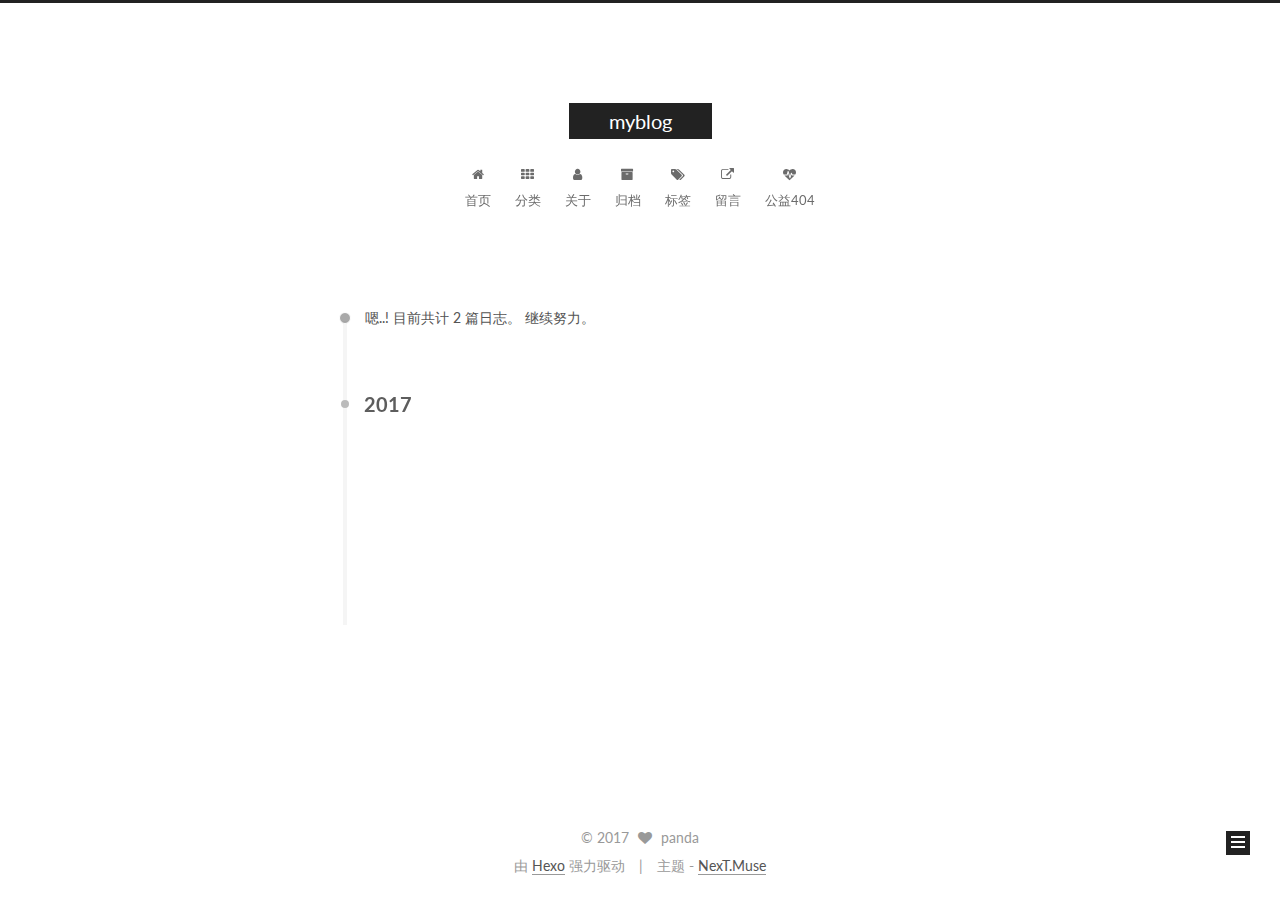
==== commit 6f6b8147: "Site updated: 2017-06-07 16:12:45" ====
--- a/archives/index.html
+++ b/archives/index.html
@@ -244,16 +244,6 @@
         </li>
       
         
-        <li class="menu-item menu-item-sitemap">
-          <a href="/sitemap.xml" rel="section">
-            
-              <i class="menu-item-icon fa fa-fw fa-sitemap"></i> <br />
-            
-            站点地图
-          </a>
-        </li>
-      
-        
         <li class="menu-item menu-item-message">
           <a href="/message" rel="section">
             
--- a/css/main.css
+++ b/css/main.css
@@ -1677,7 +1677,7 @@
   width: 4px;
   height: 4px;
   border-radius: 50%;
-  background: #ff7dff;
+  background: #6ff666;
 }
 .links-of-blogroll {
   font-size: 13px;
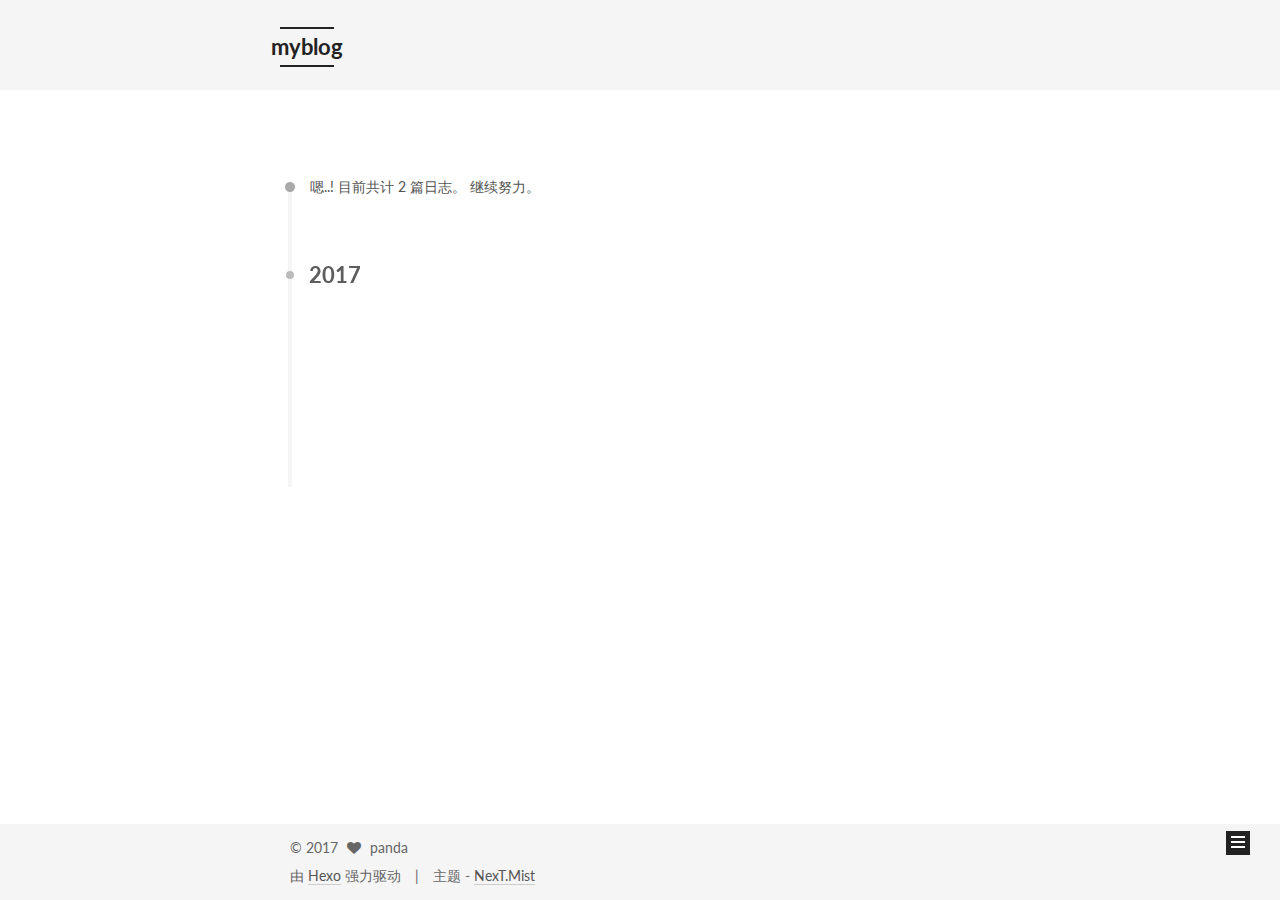
==== commit fa6e8ac4: "Site updated: 2017-06-07 17:22:11" ====
--- a/archives/index.html
+++ b/archives/index.html
@@ -5,7 +5,7 @@
   
 
 
-<html class="theme-next muse use-motion" lang="zh-Hans">
+<html class="theme-next mist use-motion" lang="zh-Hans">
 <head>
   <meta charset="UTF-8"/>
 <meta http-equiv="X-UA-Compatible" content="IE=edge" />
@@ -106,7 +106,7 @@
   var NexT = window.NexT || {};
   var CONFIG = {
     root: '/',
-    scheme: 'Muse',
+    scheme: 'Mist',
     sidebar: {"position":"left","display":"post","offset":12,"offset_float":0,"b2t":false,"scrollpercent":false},
     fancybox: true,
     motion: true,
@@ -525,7 +525,7 @@
 <div class="theme-info">
   主题 -
   <a class="theme-link" href="https://github.com/iissnan/hexo-theme-next">
-    NexT.Muse
+    NexT.Mist
   </a>
 </div>
 
--- a/css/main.css
+++ b/css/main.css
@@ -226,51 +226,51 @@
   margin: 20px 0 15px;
 }
 h1 {
+  font-size: 24px;
+}
+@media (max-width: 767px) {
+  h1 {
+    font-size: 20px;
+  }
+}
+h2 {
   font-size: 22px;
 }
 @media (max-width: 767px) {
-  h1 {
+  h2 {
     font-size: 18px;
   }
 }
-h2 {
+h3 {
   font-size: 20px;
 }
 @media (max-width: 767px) {
-  h2 {
+  h3 {
     font-size: 16px;
   }
 }
-h3 {
+h4 {
   font-size: 18px;
 }
 @media (max-width: 767px) {
-  h3 {
+  h4 {
     font-size: 14px;
   }
 }
-h4 {
+h5 {
   font-size: 16px;
 }
 @media (max-width: 767px) {
-  h4 {
+  h5 {
     font-size: 12px;
   }
 }
-h5 {
+h6 {
   font-size: 14px;
 }
 @media (max-width: 767px) {
-  h5 {
+  h6 {
     font-size: 10px;
-  }
-}
-h6 {
-  font-size: 12px;
-}
-@media (max-width: 767px) {
-  h6 {
-    font-size: 8px;
   }
 }
 p {
@@ -970,7 +970,7 @@
 }
 .site-meta {
   margin: 0;
-  text-align: center;
+  text-align: left;
 }
 @media (max-width: 767px) {
   .site-meta {
@@ -981,12 +981,12 @@
   position: relative;
   display: inline-block;
   padding: 0 40px;
-  color: #fff;
+  color: #222;
   background: #222;
   border-bottom: none;
 }
 .brand:hover {
-  color: #fff;
+  color: #222;
 }
 .logo {
   display: inline-block;
@@ -1206,7 +1206,7 @@
 .posts-collapse {
   position: relative;
   z-index: 1010;
-  margin-left: 55px;
+  margin-left: 0;
 }
 .posts-collapse::after {
   content: " ";
@@ -1415,9 +1415,9 @@
   margin-top: 50px;
 }
 .post-button .btn {
-  color: #fff;
+  color: #555;
   font-size: 14px;
-  background: #222;
+  background: transparent;
   border-radius: 0;
   line-height: 2;
   margin: 0 4px 8px 4px;
@@ -1677,7 +1677,7 @@
   width: 4px;
   height: 4px;
   border-radius: 50%;
-  background: #6ff666;
+  background: #ffd118;
 }
 .links-of-blogroll {
   font-size: 13px;
@@ -2452,78 +2452,319 @@
 .page-post-detail .comments {
   overflow: hidden;
 }
-@media (max-width: 767px) {
-  .header-inner,
-  .container .main-inner,
+h1,
+h2,
+h3,
+h4,
+h5,
+h6 {
+  margin: 20px 0 10px;
+}
+p {
+  margin: 0 0 25px 0;
+}
+a {
+  border-bottom-color: #ccc;
+}
+hr {
+  margin: 20px 0;
+  height: 2px;
+}
+.main-inner {
+  margin-top: 80px;
+}
+.header {
+  background: #f5f5f5;
+}
+.header-inner {
+  padding: 25px 0 20px;
+}
+.header-inner:before,
+.header-inner:after {
+  content: " ";
+  display: table;
+}
+.header-inner:after {
+  clear: both;
+}
+@media (max-width: 767px) {
+  .header-inner {
+    width: auto;
+    margin-bottom: 50px;
+    padding: 10px;
+  }
+}
+.site-meta {
+  float: left;
+  margin-left: -20px;
+  line-height: normal;
+}
+@media (max-width: 767px) {
+  .site-meta {
+    margin-left: 10px;
+  }
+}
+.site-meta .brand {
+  padding: 2px 1px;
+  background: none;
+}
+@media (max-width: 767px) {
+  .site-meta .brand {
+    display: block;
+  }
+}
+.site-meta .logo {
+  display: none;
+}
+.site-meta .site-title {
+  font-size: 22px;
+  font-weight: bolder;
+}
+@media (max-width: 767px) {
+  .site-meta .site-title {
+    line-height: 34px;
+  }
+}
+.logo-line-before,
+.logo-line-after {
+  display: block;
+  overflow: hidden;
+  margin: 0 auto;
+  width: 75%;
+}
+@media (max-width: 767px) {
+  .logo-line-before,
+  .logo-line-after {
+    display: none;
+  }
+}
+.logo-line-before i,
+.logo-line-after i {
+  position: relative;
+  display: block;
+  height: 2px;
+  background: #222;
+}
+@media (max-width: 767px) {
+  .logo-line-before i,
+  .logo-line-after i {
+    height: 3px;
+  }
+}
+.use-motion .logo-line-before i {
+  left: -100%;
+}
+.use-motion .logo-line-after i {
+  right: -100%;
+}
+.site-subtitle {
+  display: none;
+}
+.site-nav-toggle {
+  position: static;
+  float: right;
+}
+.menu {
+  float: right;
+  margin: 8px 0 0 0;
+}
+@media (max-width: 767px) {
+  .menu {
+    margin: 20px 0 0 0;
+    padding: 0;
+  }
+}
+.menu br {
+  display: none;
+}
+.menu .menu-item {
+  margin: 0;
+}
+@media (max-width: 767px) {
+  .menu .menu-item {
+    display: block;
+  }
+}
+.menu .menu-item a {
+  padding: 0 10px;
+  background: none;
+  border: none;
+  border-radius: 2px;
+  transition-property: background;
+}
+@media (max-width: 767px) {
+  .menu .menu-item a {
+    text-align: left;
+  }
+}
+.menu .menu-item a:hover {
+  background: #e1e1e1;
+}
+.menu a::before {
+  display: none;
+}
+@media (max-width: 767px) {
+  .menu a::before {
+    display: block;
+  }
+}
+@media (max-width: 767px) {
+  .menu {
+    float: none;
+  }
+}
+.site-search form {
+  display: none;
+}
+.posts-expand {
+  padding-top: 0;
+}
+.posts-expand .post-title,
+.posts-expand .post-meta {
+  text-align: left;
+}
+@media (max-width: 767px) {
+  .posts-expand .post-title,
+  .posts-expand .post-meta {
+    text-align: center;
+  }
+}
+.posts-expand .post-eof {
+  display: none;
+}
+.posts-expand .post {
+  margin-top: 120px;
+}
+.posts-expand .post:first-child {
+  margin-top: 0;
+}
+.posts-expand .post-meta {
+  margin-top: 5px;
+  margin-bottom: 20px;
+}
+.posts-expand .post-title {
+  position: relative;
+  font-size: 26px;
+  font-weight: 400;
+}
+@media (max-width: 767px) {
+  .posts-expand .post-title {
+    font-size: 20px;
+  }
+}
+@media (min-width: 1600px) {
+  .posts-expand .post-title {
+    font-size: 26px;
+  }
+}
+.posts-expand .post-title:hover:before {
+  background: #222;
+}
+.posts-expand .post-body img {
+  margin: 0;
+}
+.posts-expand .post-tags {
+  text-align: left;
+}
+.posts-expand .post-tags a {
+  padding: 1px 5px;
+  background: #f5f5f5;
+  border-bottom: none;
+}
+.posts-expand .post-tags a:hover {
+  background: #ccc;
+}
+.posts-expand .post-nav {
+  margin-top: 40px;
+}
+.post-button {
+  margin-top: 20px;
+  text-align: left;
+}
+.post-button a {
+  margin: 0 8px 8px 0 !important;
+  padding: 0;
+  font-size: 14px;
+  color: #666;
+  background: none;
+  border: none;
+  border-bottom: 2px solid #666;
+  transition-property: border;
+}
+@media (max-width: 767px) {
+  .post-button a {
+    font-size: 12px;
+  }
+}
+@media (min-width: 1600px) {
+  .post-button a {
+    font-size: 16px;
+  }
+}
+.post-button a:hover {
+  border-bottom-color: #222;
+}
+.links-of-blogroll-inline .links-of-blogroll-item {
+  display: inline-block;
+}
+.btn {
+  padding: 0 10px;
+  border-width: 2px;
+  border-radius: 0;
+}
+.headband {
+  display: none;
+}
+.site-search {
+  position: relative;
+  float: right;
+  margin-top: 5px;
+  padding-top: 3px;
+}
+@media (max-width: 767px) {
+  .site-search {
+    float: none;
+    padding: 0 10px;
+  }
+}
+@media (max-width: 767px) {
+  .container .main-inner {
+    width: auto;
+  }
+}
+.page-post-detail .post-title,
+.page-post-detail .post-meta {
+  text-align: center;
+}
+.page-post-detail .post-title:before {
+  display: none;
+}
+.page-post-detail .post-meta {
+  margin-bottom: 60px;
+}
+.pagination {
+  margin: 120px 0 0;
+  text-align: left;
+}
+@media (max-width: 767px) {
+  .pagination {
+    margin: 80px 10px 0;
+    text-align: center;
+  }
+}
+.footer {
+  margin-top: 80px;
+  padding: 10px 0;
+  background: #f5f5f5;
+  color: #666;
+}
+.footer-inner {
+  margin: 0 auto;
+  text-align: left;
+}
+@media (max-width: 767px) {
   .footer-inner {
     width: auto;
-  }
-}
-embed {
-  display: block;
-  margin: 0px auto 25px auto;
-}
-.custom-logo .site-meta-headline {
-  text-align: center;
-}
-.custom-logo .brand {
-  background: none;
-}
-.custom-logo .site-title {
-  margin: 10px auto 0;
-  font-size: 24px;
-  color: #222;
-}
-.custom-logo .site-title a {
-  border: none;
-}
-.custom-logo-image {
-  margin: 0 auto;
-  padding: 5px;
-  max-width: 150px;
-  background: #fff;
-}
-@media (max-width: 767px) {
-  .site-nav {
-    position: absolute;
-    left: 0;
-    top: 52px;
-    margin: 0;
-    width: 100%;
-    padding: 0;
-    background: #fff;
-    border-bottom: 1px solid #ddd;
-    z-index: 1;
-  }
-}
-@media (max-width: 767px) {
-  .menu {
-    text-align: left;
-  }
-}
-@media (max-width: 767px) {
-  .menu .menu-item {
-    display: block;
-    margin: 0 10px;
-    vertical-align: top;
-  }
-}
-@media (max-width: 767px) {
-  .menu .menu-item br {
-    display: none;
-  }
-}
-@media (max-width: 767px) {
-  .menu .menu-item a {
-    padding: 5px 10px;
-  }
-}
-.menu .menu-item .fa {
-  margin-right: 0;
-}
-.site-search form {
-  display: none;
-}
-.links-of-blogroll-inline .links-of-blogroll-item {
-  display: inline-block;
-}
+    text-align: center;
+  }
+}
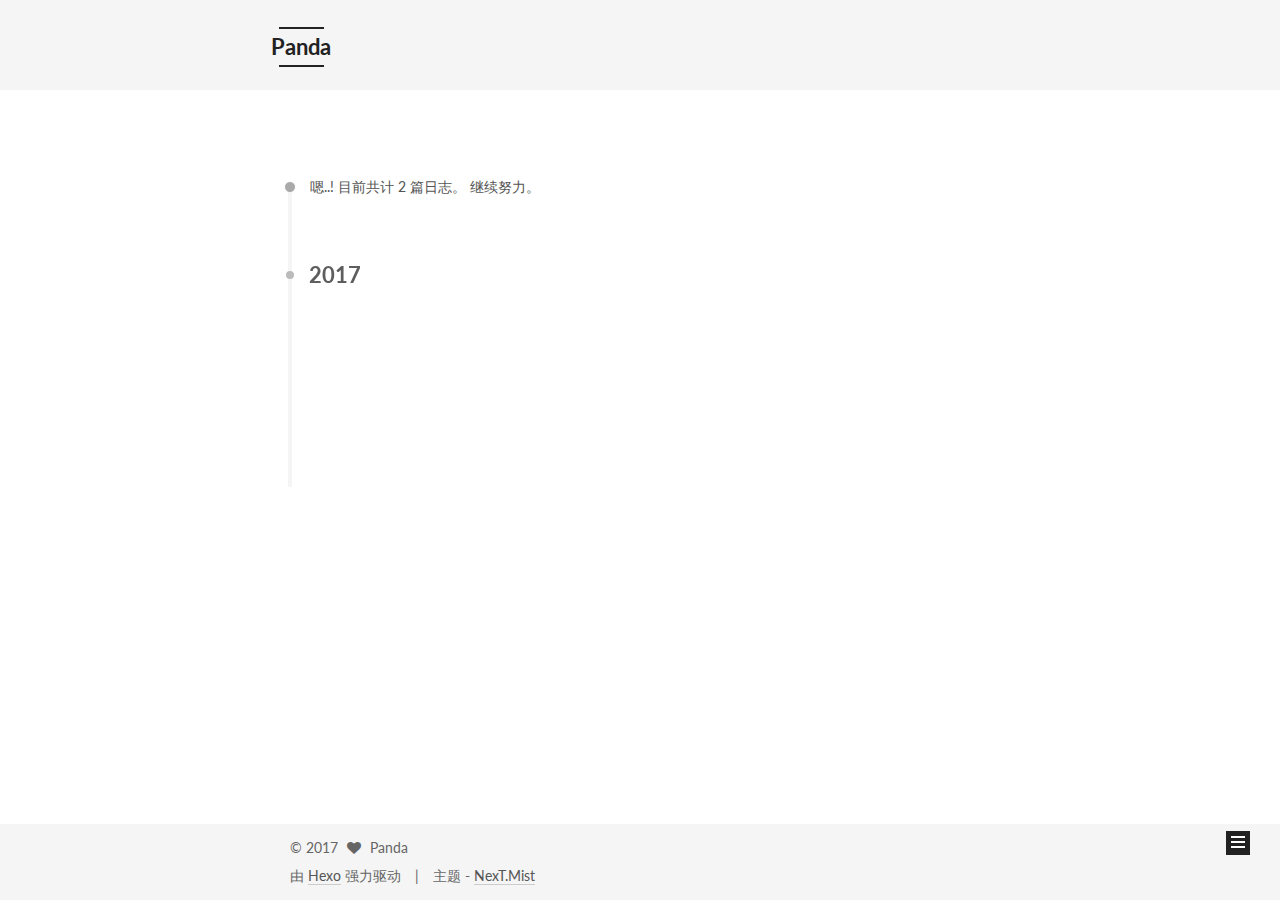
==== commit b7227e71: "Site updated: 2017-06-07 17:57:45" ====
--- a/archives/index.html
+++ b/archives/index.html
@@ -93,12 +93,15 @@
 
 
 
+<meta name="description" content="越努力越幸运">
 <meta property="og:type" content="website">
-<meta property="og:title" content="myblog">
+<meta property="og:title" content="Panda">
 <meta property="og:url" content="http://yoursite.com/archives/index.html">
-<meta property="og:site_name" content="myblog">
+<meta property="og:site_name" content="Panda">
+<meta property="og:description" content="越努力越幸运">
 <meta name="twitter:card" content="summary">
-<meta name="twitter:title" content="myblog">
+<meta name="twitter:title" content="Panda">
+<meta name="twitter:description" content="越努力越幸运">
 
 
 
@@ -132,7 +135,7 @@
 
 
 
-  <title>归档 | myblog</title>
+  <title>归档 | Panda</title>
 </head>
 
 <body itemscope itemtype="http://schema.org/WebPage" lang="zh-Hans">
@@ -169,12 +172,12 @@
     <div class="custom-logo-site-title">
       <a href="/"  class="brand" rel="start">
         <span class="logo-line-before"><i></i></span>
-        <span class="site-title">myblog</span>
+        <span class="site-title">Panda</span>
         <span class="logo-line-after"><i></i></span>
       </a>
     </div>
       
-        <p class="site-subtitle"></p>
+        <p class="site-subtitle">Panda's Blog</p>
       
   </div>
 
@@ -214,16 +217,6 @@
         </li>
       
         
-        <li class="menu-item menu-item-about">
-          <a href="/about/" rel="section">
-            
-              <i class="menu-item-icon fa fa-fw fa-user"></i> <br />
-            
-            关于
-          </a>
-        </li>
-      
-        
         <li class="menu-item menu-item-archives">
           <a href="/archives/" rel="section">
             
@@ -250,16 +243,6 @@
               <i class="menu-item-icon fa fa-fw fa-external-link"></i> <br />
             
             留言
-          </a>
-        </li>
-      
-        
-        <li class="menu-item menu-item-commonweal">
-          <a href="/404.html" rel="section">
-            
-              <i class="menu-item-icon fa fa-fw fa-heartbeat"></i> <br />
-            
-            公益404
           </a>
         </li>
       
@@ -410,10 +393,10 @@
         <div class="site-author motion-element" itemprop="author" itemscope itemtype="http://schema.org/Person">
           <img class="site-author-image" itemprop="image"
                src="/images/24774436.jpg"
-               alt="panda" />
-          <p class="site-author-name" itemprop="name">panda</p>
+               alt="Panda" />
+          <p class="site-author-name" itemprop="name">Panda</p>
            
-              <p class="site-description motion-element" itemprop="description"></p>
+              <p class="site-description motion-element" itemprop="description">越努力越幸运</p>
           
         </div>
         <nav class="site-state motion-element">
@@ -514,7 +497,7 @@
   <span class="with-love">
     <i class="fa fa-heart"></i>
   </span>
-  <span class="author" itemprop="copyrightHolder">panda</span>
+  <span class="author" itemprop="copyrightHolder">Panda</span>
 </div>
 
 
@@ -662,6 +645,113 @@
   
 
   
+  <script src="https://cdn1.lncld.net/static/js/av-core-mini-0.6.1.js"></script>
+  <script>AV.initialize("lOtJw6AQHA3SVn16e1DD95mH-gzGzoHsz", "D5mW8dunsiMRzLfFmFUlIUd8");</script>
+  <script>
+    function showTime(Counter) {
+      var query = new AV.Query(Counter);
+      var entries = [];
+      var $visitors = $(".leancloud_visitors");
+
+      $visitors.each(function () {
+        entries.push( $(this).attr("id").trim() );
+      });
+
+      query.containedIn('url', entries);
+      query.find()
+        .done(function (results) {
+          var COUNT_CONTAINER_REF = '.leancloud-visitors-count';
+
+          if (results.length === 0) {
+            $visitors.find(COUNT_CONTAINER_REF).text(0);
+            return;
+          }
+
+          for (var i = 0; i < results.length; i++) {
+            var item = results[i];
+            var url = item.get('url');
+            var time = item.get('time');
+            var element = document.getElementById(url);
+
+            $(element).find(COUNT_CONTAINER_REF).text(time);
+          }
+          for(var i = 0; i < entries.length; i++) {
+            var url = entries[i];
+            var element = document.getElementById(url);
+            var countSpan = $(element).find(COUNT_CONTAINER_REF);
+            if( countSpan.text() == '') {
+              countSpan.text(0);
+            }
+          }
+        })
+        .fail(function (object, error) {
+          console.log("Error: " + error.code + " " + error.message);
+        });
+    }
+
+    function addCount(Counter) {
+      var $visitors = $(".leancloud_visitors");
+      var url = $visitors.attr('id').trim();
+      var title = $visitors.attr('data-flag-title').trim();
+      var query = new AV.Query(Counter);
+
+      query.equalTo("url", url);
+      query.find({
+        success: function(results) {
+          if (results.length > 0) {
+            var counter = results[0];
+            counter.fetchWhenSave(true);
+            counter.increment("time");
+            counter.save(null, {
+              success: function(counter) {
+                var $element = $(document.getElementById(url));
+                $element.find('.leancloud-visitors-count').text(counter.get('time'));
+              },
+              error: function(counter, error) {
+                console.log('Failed to save Visitor num, with error message: ' + error.message);
+              }
+            });
+          } else {
+            var newcounter = new Counter();
+            /* Set ACL */
+            var acl = new AV.ACL();
+            acl.setPublicReadAccess(true);
+            acl.setPublicWriteAccess(true);
+            newcounter.setACL(acl);
+            /* End Set ACL */
+            newcounter.set("title", title);
+            newcounter.set("url", url);
+            newcounter.set("time", 1);
+            newcounter.save(null, {
+              success: function(newcounter) {
+                var $element = $(document.getElementById(url));
+                $element.find('.leancloud-visitors-count').text(newcounter.get('time'));
+              },
+              error: function(newcounter, error) {
+                console.log('Failed to create');
+              }
+            });
+          }
+        },
+        error: function(error) {
+          console.log('Error:' + error.code + " " + error.message);
+        }
+      });
+    }
+
+    $(function() {
+      var Counter = AV.Object.extend("Counter");
+      if ($('.leancloud_visitors').length == 1) {
+        addCount(Counter);
+      } else if ($('.post-title-link').length > 1) {
+        showTime(Counter);
+      }
+    });
+  </script>
+
+
+
+  
 
   
 
--- a/css/main.css
+++ b/css/main.css
@@ -1677,7 +1677,7 @@
   width: 4px;
   height: 4px;
   border-radius: 50%;
-  background: #ffd118;
+  background: #ffed28;
 }
 .links-of-blogroll {
   font-size: 13px;
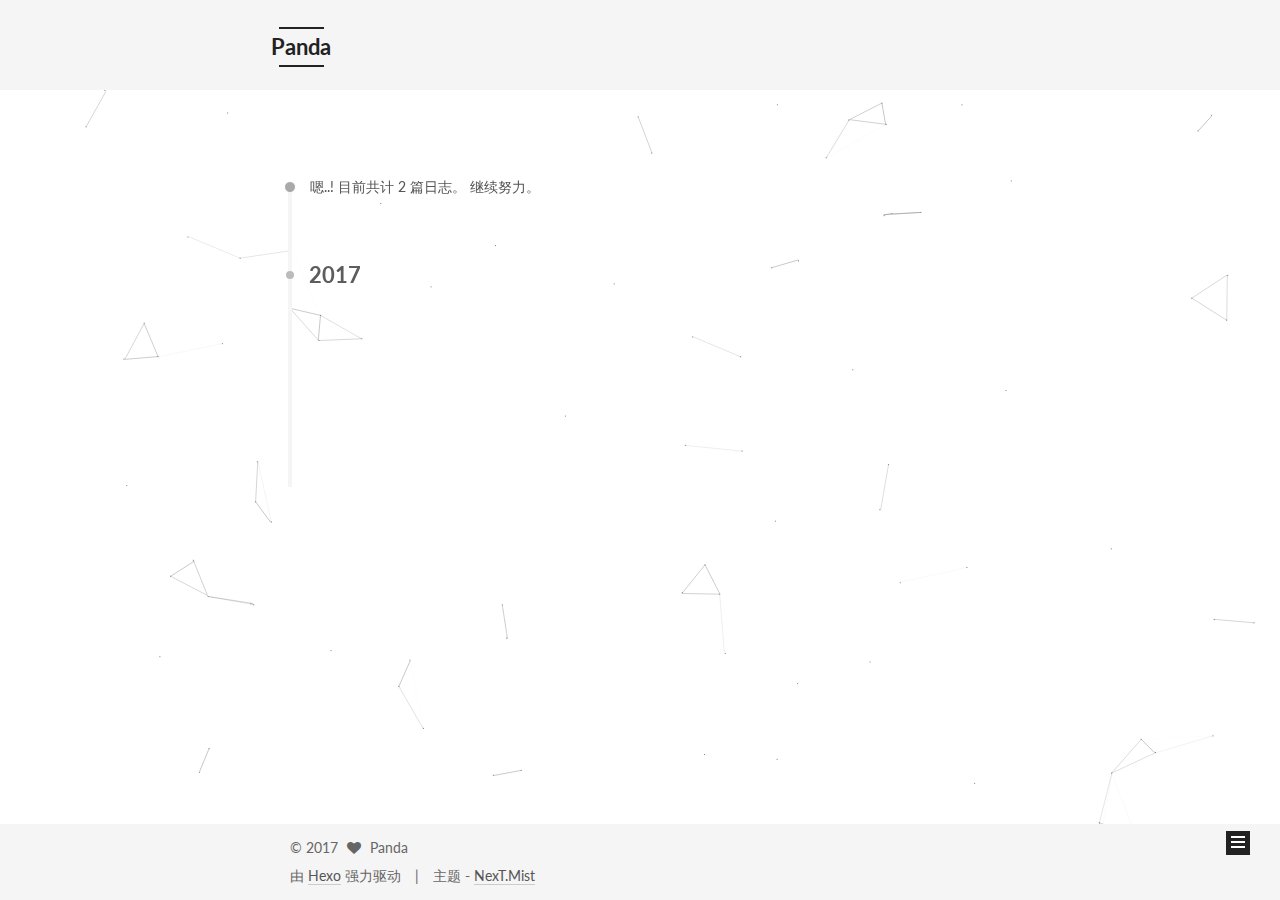
==== commit 61049194: "Site updated: 2017-06-07 18:22:03" ====
--- a/archives/index.html
+++ b/archives/index.html
@@ -248,9 +248,43 @@
       
 
       
+        <li class="menu-item menu-item-search">
+          
+            <a href="javascript:;" class="popup-trigger">
+          
+            
+              <i class="menu-item-icon fa fa-search fa-fw"></i> <br />
+            
+            搜索
+          </a>
+        </li>
+      
     </ul>
   
 
+  
+    <div class="site-search">
+      
+  <div class="popup search-popup local-search-popup">
+  <div class="local-search-header clearfix">
+    <span class="search-icon">
+      <i class="fa fa-search"></i>
+    </span>
+    <span class="popup-btn-close">
+      <i class="fa fa-times-circle"></i>
+    </span>
+    <div class="local-search-input-wrapper">
+      <input autocomplete="off"
+             placeholder="搜索..." spellcheck="false"
+             type="text" id="local-search-input">
+    </div>
+  </div>
+  <div id="local-search-result"></div>
+</div>
+
+
+
+    </div>
   
 </nav>
 
@@ -637,6 +671,323 @@
 
 
   
+
+  <script type="text/javascript">
+    // Popup Window;
+    var isfetched = false;
+    var isXml = true;
+    // Search DB path;
+    var search_path = "search.xml";
+    if (search_path.length === 0) {
+      search_path = "search.xml";
+    } else if (search_path.endsWith("json")) {
+      isXml = false;
+    }
+    var path = "/" + search_path;
+    // monitor main search box;
+
+    var onPopupClose = function (e) {
+      $('.popup').hide();
+      $('#local-search-input').val('');
+      $('.search-result-list').remove();
+      $('#no-result').remove();
+      $(".local-search-pop-overlay").remove();
+      $('body').css('overflow', '');
+    }
+
+    function proceedsearch() {
+      $("body")
+        .append('<div class="search-popup-overlay local-search-pop-overlay"></div>')
+        .css('overflow', 'hidden');
+      $('.search-popup-overlay').click(onPopupClose);
+      $('.popup').toggle();
+      var $localSearchInput = $('#local-search-input');
+      $localSearchInput.attr("autocapitalize", "none");
+      $localSearchInput.attr("autocorrect", "off");
+      $localSearchInput.focus();
+    }
+
+    // search function;
+    var searchFunc = function(path, search_id, content_id) {
+      'use strict';
+
+      // start loading animation
+      $("body")
+        .append('<div class="search-popup-overlay local-search-pop-overlay">' +
+          '<div id="search-loading-icon">' +
+          '<i class="fa fa-spinner fa-pulse fa-5x fa-fw"></i>' +
+          '</div>' +
+          '</div>')
+        .css('overflow', 'hidden');
+      $("#search-loading-icon").css('margin', '20% auto 0 auto').css('text-align', 'center');
+
+      $.ajax({
+        url: path,
+        dataType: isXml ? "xml" : "json",
+        async: true,
+        success: function(res) {
+          // get the contents from search data
+          isfetched = true;
+          $('.popup').detach().appendTo('.header-inner');
+          var datas = isXml ? $("entry", res).map(function() {
+            return {
+              title: $("title", this).text(),
+              content: $("content",this).text(),
+              url: $("url" , this).text()
+            };
+          }).get() : res;
+          var input = document.getElementById(search_id);
+          var resultContent = document.getElementById(content_id);
+          var inputEventFunction = function() {
+            var searchText = input.value.trim().toLowerCase();
+            var keywords = searchText.split(/[\s\-]+/);
+            if (keywords.length > 1) {
+              keywords.push(searchText);
+            }
+            var resultItems = [];
+            if (searchText.length > 0) {
+              // perform local searching
+              datas.forEach(function(data) {
+                var isMatch = false;
+                var hitCount = 0;
+                var searchTextCount = 0;
+                var title = data.title.trim();
+                var titleInLowerCase = title.toLowerCase();
+                var content = data.content.trim().replace(/<[^>]+>/g,"");
+                var contentInLowerCase = content.toLowerCase();
+                var articleUrl = decodeURIComponent(data.url);
+                var indexOfTitle = [];
+                var indexOfContent = [];
+                // only match articles with not empty titles
+                if(title != '') {
+                  keywords.forEach(function(keyword) {
+                    function getIndexByWord(word, text, caseSensitive) {
+                      var wordLen = word.length;
+                      if (wordLen === 0) {
+                        return [];
+                      }
+                      var startPosition = 0, position = [], index = [];
+                      if (!caseSensitive) {
+                        text = text.toLowerCase();
+                        word = word.toLowerCase();
+                      }
+                      while ((position = text.indexOf(word, startPosition)) > -1) {
+                        index.push({position: position, word: word});
+                        startPosition = position + wordLen;
+                      }
+                      return index;
+                    }
+
+                    indexOfTitle = indexOfTitle.concat(getIndexByWord(keyword, titleInLowerCase, false));
+                    indexOfContent = indexOfContent.concat(getIndexByWord(keyword, contentInLowerCase, false));
+                  });
+                  if (indexOfTitle.length > 0 || indexOfContent.length > 0) {
+                    isMatch = true;
+                    hitCount = indexOfTitle.length + indexOfContent.length;
+                  }
+                }
+
+                // show search results
+
+                if (isMatch) {
+                  // sort index by position of keyword
+
+                  [indexOfTitle, indexOfContent].forEach(function (index) {
+                    index.sort(function (itemLeft, itemRight) {
+                      if (itemRight.position !== itemLeft.position) {
+                        return itemRight.position - itemLeft.position;
+                      } else {
+                        return itemLeft.word.length - itemRight.word.length;
+                      }
+                    });
+                  });
+
+                  // merge hits into slices
+
+                  function mergeIntoSlice(text, start, end, index) {
+                    var item = index[index.length - 1];
+                    var position = item.position;
+                    var word = item.word;
+                    var hits = [];
+                    var searchTextCountInSlice = 0;
+                    while (position + word.length <= end && index.length != 0) {
+                      if (word === searchText) {
+                        searchTextCountInSlice++;
+                      }
+                      hits.push({position: position, length: word.length});
+                      var wordEnd = position + word.length;
+
+                      // move to next position of hit
+
+                      index.pop();
+                      while (index.length != 0) {
+                        item = index[index.length - 1];
+                        position = item.position;
+                        word = item.word;
+                        if (wordEnd > position) {
+                          index.pop();
+                        } else {
+                          break;
+                        }
+                      }
+                    }
+                    searchTextCount += searchTextCountInSlice;
+                    return {
+                      hits: hits,
+                      start: start,
+                      end: end,
+                      searchTextCount: searchTextCountInSlice
+                    };
+                  }
+
+                  var slicesOfTitle = [];
+                  if (indexOfTitle.length != 0) {
+                    slicesOfTitle.push(mergeIntoSlice(title, 0, title.length, indexOfTitle));
+                  }
+
+                  var slicesOfContent = [];
+                  while (indexOfContent.length != 0) {
+                    var item = indexOfContent[indexOfContent.length - 1];
+                    var position = item.position;
+                    var word = item.word;
+                    // cut out 100 characters
+                    var start = position - 20;
+                    var end = position + 80;
+                    if(start < 0){
+                      start = 0;
+                    }
+                    if (end < position + word.length) {
+                      end = position + word.length;
+                    }
+                    if(end > content.length){
+                      end = content.length;
+                    }
+                    slicesOfContent.push(mergeIntoSlice(content, start, end, indexOfContent));
+                  }
+
+                  // sort slices in content by search text's count and hits' count
+
+                  slicesOfContent.sort(function (sliceLeft, sliceRight) {
+                    if (sliceLeft.searchTextCount !== sliceRight.searchTextCount) {
+                      return sliceRight.searchTextCount - sliceLeft.searchTextCount;
+                    } else if (sliceLeft.hits.length !== sliceRight.hits.length) {
+                      return sliceRight.hits.length - sliceLeft.hits.length;
+                    } else {
+                      return sliceLeft.start - sliceRight.start;
+                    }
+                  });
+
+                  // select top N slices in content
+
+                  var upperBound = parseInt('1');
+                  if (upperBound >= 0) {
+                    slicesOfContent = slicesOfContent.slice(0, upperBound);
+                  }
+
+                  // highlight title and content
+
+                  function highlightKeyword(text, slice) {
+                    var result = '';
+                    var prevEnd = slice.start;
+                    slice.hits.forEach(function (hit) {
+                      result += text.substring(prevEnd, hit.position);
+                      var end = hit.position + hit.length;
+                      result += '<b class="search-keyword">' + text.substring(hit.position, end) + '</b>';
+                      prevEnd = end;
+                    });
+                    result += text.substring(prevEnd, slice.end);
+                    return result;
+                  }
+
+                  var resultItem = '';
+
+                  if (slicesOfTitle.length != 0) {
+                    resultItem += "<li><a href='" + articleUrl + "' class='search-result-title'>" + highlightKeyword(title, slicesOfTitle[0]) + "</a>";
+                  } else {
+                    resultItem += "<li><a href='" + articleUrl + "' class='search-result-title'>" + title + "</a>";
+                  }
+
+                  slicesOfContent.forEach(function (slice) {
+                    resultItem += "<a href='" + articleUrl + "'>" +
+                      "<p class=\"search-result\">" + highlightKeyword(content, slice) +
+                      "...</p>" + "</a>";
+                  });
+
+                  resultItem += "</li>";
+                  resultItems.push({
+                    item: resultItem,
+                    searchTextCount: searchTextCount,
+                    hitCount: hitCount,
+                    id: resultItems.length
+                  });
+                }
+              })
+            };
+            if (keywords.length === 1 && keywords[0] === "") {
+              resultContent.innerHTML = '<div id="no-result"><i class="fa fa-search fa-5x" /></div>'
+            } else if (resultItems.length === 0) {
+              resultContent.innerHTML = '<div id="no-result"><i class="fa fa-frown-o fa-5x" /></div>'
+            } else {
+              resultItems.sort(function (resultLeft, resultRight) {
+                if (resultLeft.searchTextCount !== resultRight.searchTextCount) {
+                  return resultRight.searchTextCount - resultLeft.searchTextCount;
+                } else if (resultLeft.hitCount !== resultRight.hitCount) {
+                  return resultRight.hitCount - resultLeft.hitCount;
+                } else {
+                  return resultRight.id - resultLeft.id;
+                }
+              });
+              var searchResultList = '<ul class=\"search-result-list\">';
+              resultItems.forEach(function (result) {
+                searchResultList += result.item;
+              })
+              searchResultList += "</ul>";
+              resultContent.innerHTML = searchResultList;
+            }
+          }
+
+          if ('auto' === 'auto') {
+            input.addEventListener('input', inputEventFunction);
+          } else {
+            $('.search-icon').click(inputEventFunction);
+            input.addEventListener('keypress', function (event) {
+              if (event.keyCode === 13) {
+                inputEventFunction();
+              }
+            });
+          }
+
+          // remove loading animation
+          $(".local-search-pop-overlay").remove();
+          $('body').css('overflow', '');
+
+          proceedsearch();
+        }
+      });
+    }
+
+    // handle and trigger popup window;
+    $('.popup-trigger').click(function(e) {
+      e.stopPropagation();
+      if (isfetched === false) {
+        searchFunc(path, 'local-search-input', 'local-search-result');
+      } else {
+        proceedsearch();
+      };
+    });
+
+    $('.popup-btn-close').click(onPopupClose);
+    $('.popup').click(function(e){
+      e.stopPropagation();
+    });
+    $(document).on('keyup', function (event) {
+      var shouldDismissSearchPopup = event.which === 27 &&
+        $('.search-popup').is(':visible');
+      if (shouldDismissSearchPopup) {
+        onPopupClose();
+      }
+    });
+  </script>
 
 
 
@@ -761,5 +1112,9 @@
 
   
 
+  <!-- 背景动画 -->
+<script type="text/javascript" src="/js/src/parcticle.js"></script>
+<!-- 页面点击小红心 -->
+<script type="text/javascript" src="/js/src/love.js"></script>
 </body>
 </html>
--- a/css/main.css
+++ b/css/main.css
@@ -1677,7 +1677,7 @@
   width: 4px;
   height: 4px;
   border-radius: 50%;
-  background: #ffed28;
+  background: #e500c4;
 }
 .links-of-blogroll {
   font-size: 13px;
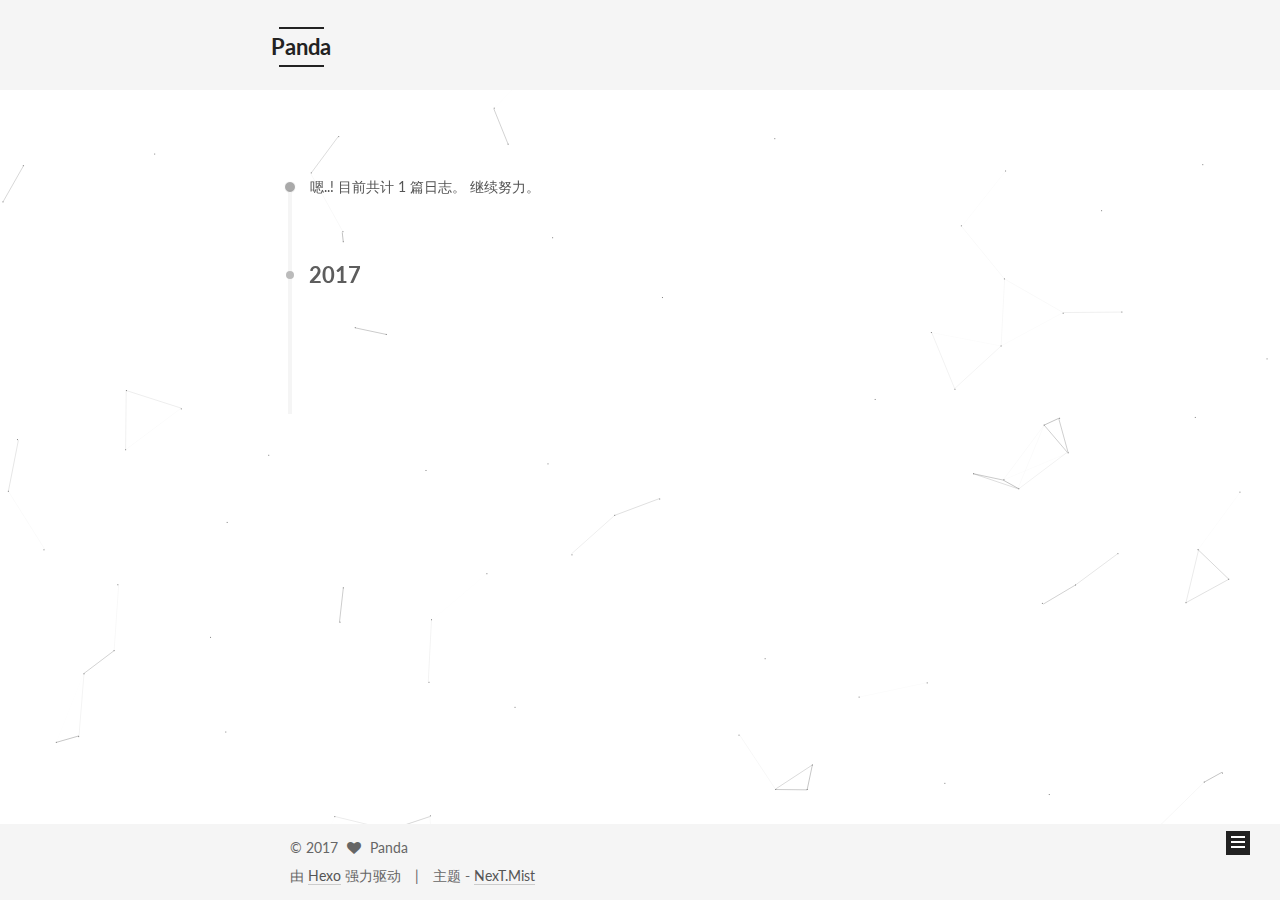
==== commit ea31b644: "Site updated: 2017-06-07 18:46:56" ====
--- a/archives/index.html
+++ b/archives/index.html
@@ -308,7 +308,7 @@
       
         
       
-      嗯..! 目前共计 2 篇日志。 继续努力。
+      嗯..! 目前共计 1 篇日志。 继续努力。
     </span>
 
     
@@ -343,43 +343,6 @@
       <div class="post-meta">
         <time class="post-time" itemprop="dateCreated"
               datetime="2017-06-07T13:43:27+08:00"
-              content="2017-06-07" >
-          06-07
-        </time>
-      </div>
-
-    </header>
-  </article>
-
-
-
-    
-
-      
-      
-      
-
-      
-      
-
-      
-
-  <article class="post post-type-normal" itemscope itemtype="http://schema.org/Article">
-    <header class="post-header">
-
-      <h2 class="post-title">
-        
-            <a class="post-title-link" href="/2017/06/07/hello-world/" itemprop="url">
-              
-                <span itemprop="name">Hello World</span>
-              
-            </a>
-        
-      </h2>
-
-      <div class="post-meta">
-        <time class="post-time" itemprop="dateCreated"
-              datetime="2017-06-07T11:13:51+08:00"
               content="2017-06-07" >
           06-07
         </time>
@@ -438,7 +401,7 @@
           
             <div class="site-state-item site-state-posts">
               <a href="/archives/">
-                <span class="site-state-item-count">2</span>
+                <span class="site-state-item-count">1</span>
                 <span class="site-state-item-name">日志</span>
               </a>
             </div>
--- a/css/main.css
+++ b/css/main.css
@@ -1677,7 +1677,7 @@
   width: 4px;
   height: 4px;
   border-radius: 50%;
-  background: #e500c4;
+  background: #8712ff;
 }
 .links-of-blogroll {
   font-size: 13px;
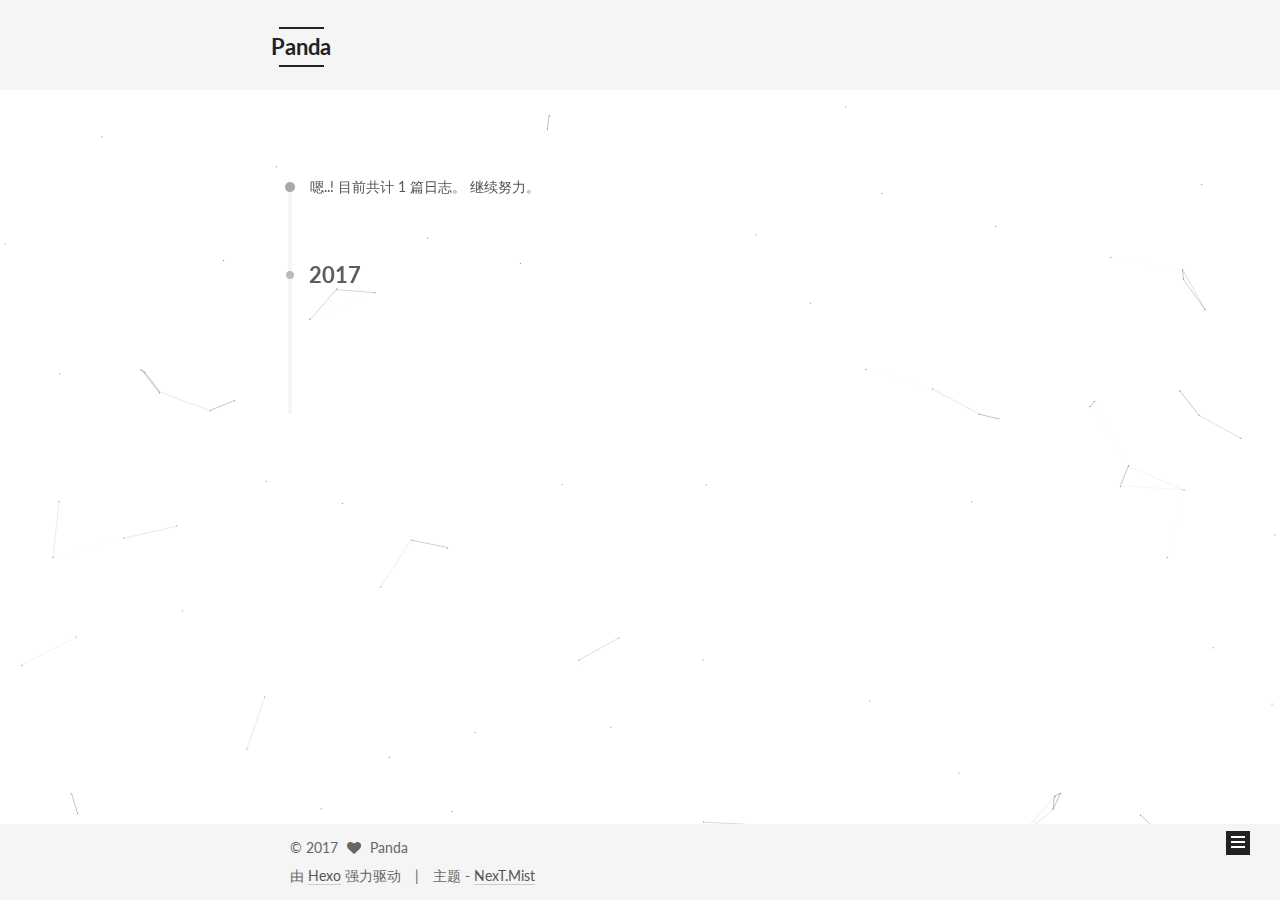
==== commit 3614e0d4: "Site updated: 2017-06-07 19:29:56" ====
--- a/archives/index.html
+++ b/archives/index.html
@@ -574,6 +574,7 @@
 
 
   
+
 
 
   <script type="text/javascript" src="/js/src/utils.js?v=5.1.1"></script>
--- a/css/main.css
+++ b/css/main.css
@@ -1677,7 +1677,7 @@
   width: 4px;
   height: 4px;
   border-radius: 50%;
-  background: #8712ff;
+  background: #08a1d2;
 }
 .links-of-blogroll {
   font-size: 13px;
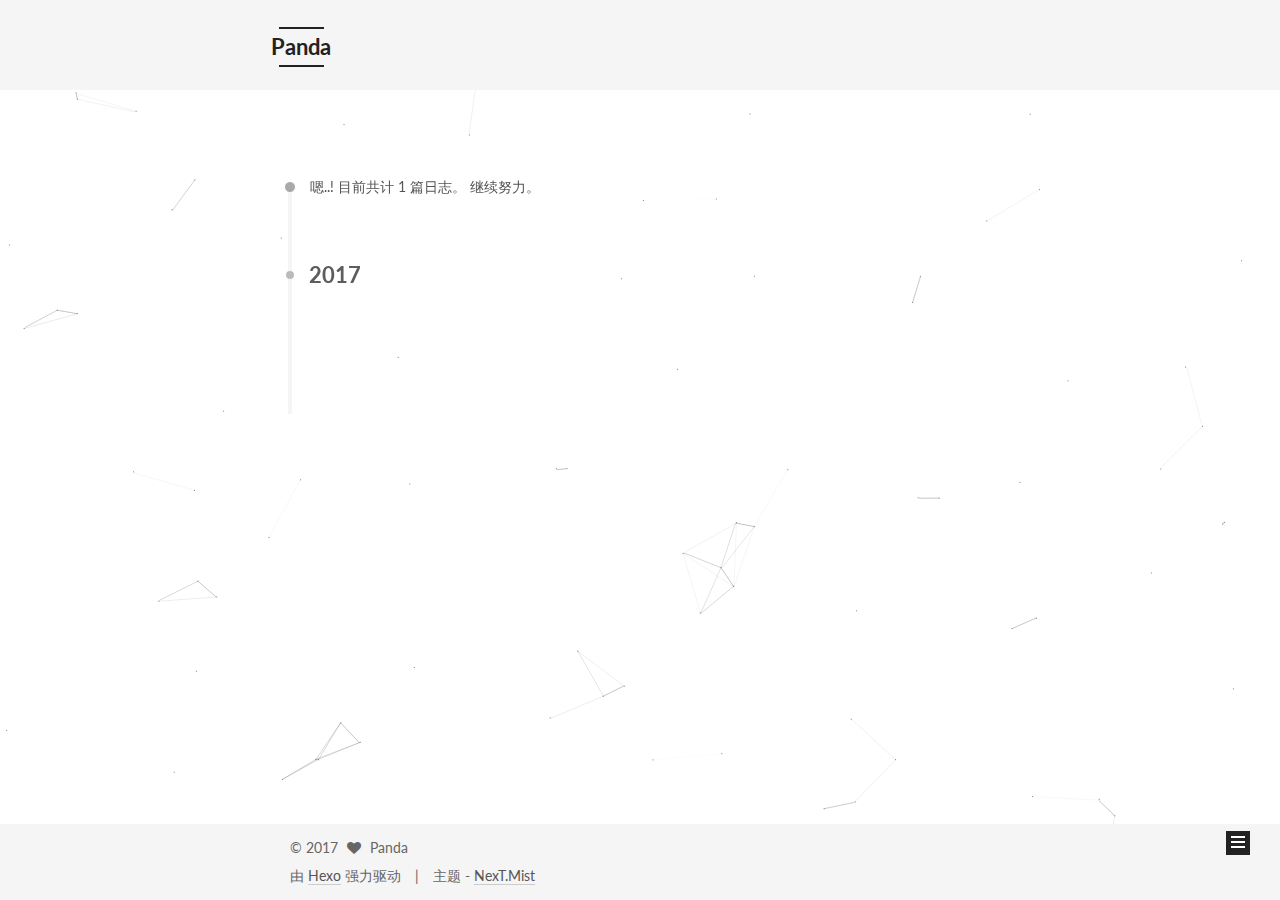
==== commit fe3afa7c: "Site updated: 2017-06-07 19:41:07" ====
--- a/archives/index.html
+++ b/archives/index.html
@@ -233,16 +233,6 @@
               <i class="menu-item-icon fa fa-fw fa-tags"></i> <br />
             
             标签
-          </a>
-        </li>
-      
-        
-        <li class="menu-item menu-item-message">
-          <a href="/message" rel="section">
-            
-              <i class="menu-item-icon fa fa-fw fa-external-link"></i> <br />
-            
-            留言
           </a>
         </li>
       
--- a/css/main.css
+++ b/css/main.css
@@ -1677,7 +1677,7 @@
   width: 4px;
   height: 4px;
   border-radius: 50%;
-  background: #08a1d2;
+  background: #6604ff;
 }
 .links-of-blogroll {
   font-size: 13px;
